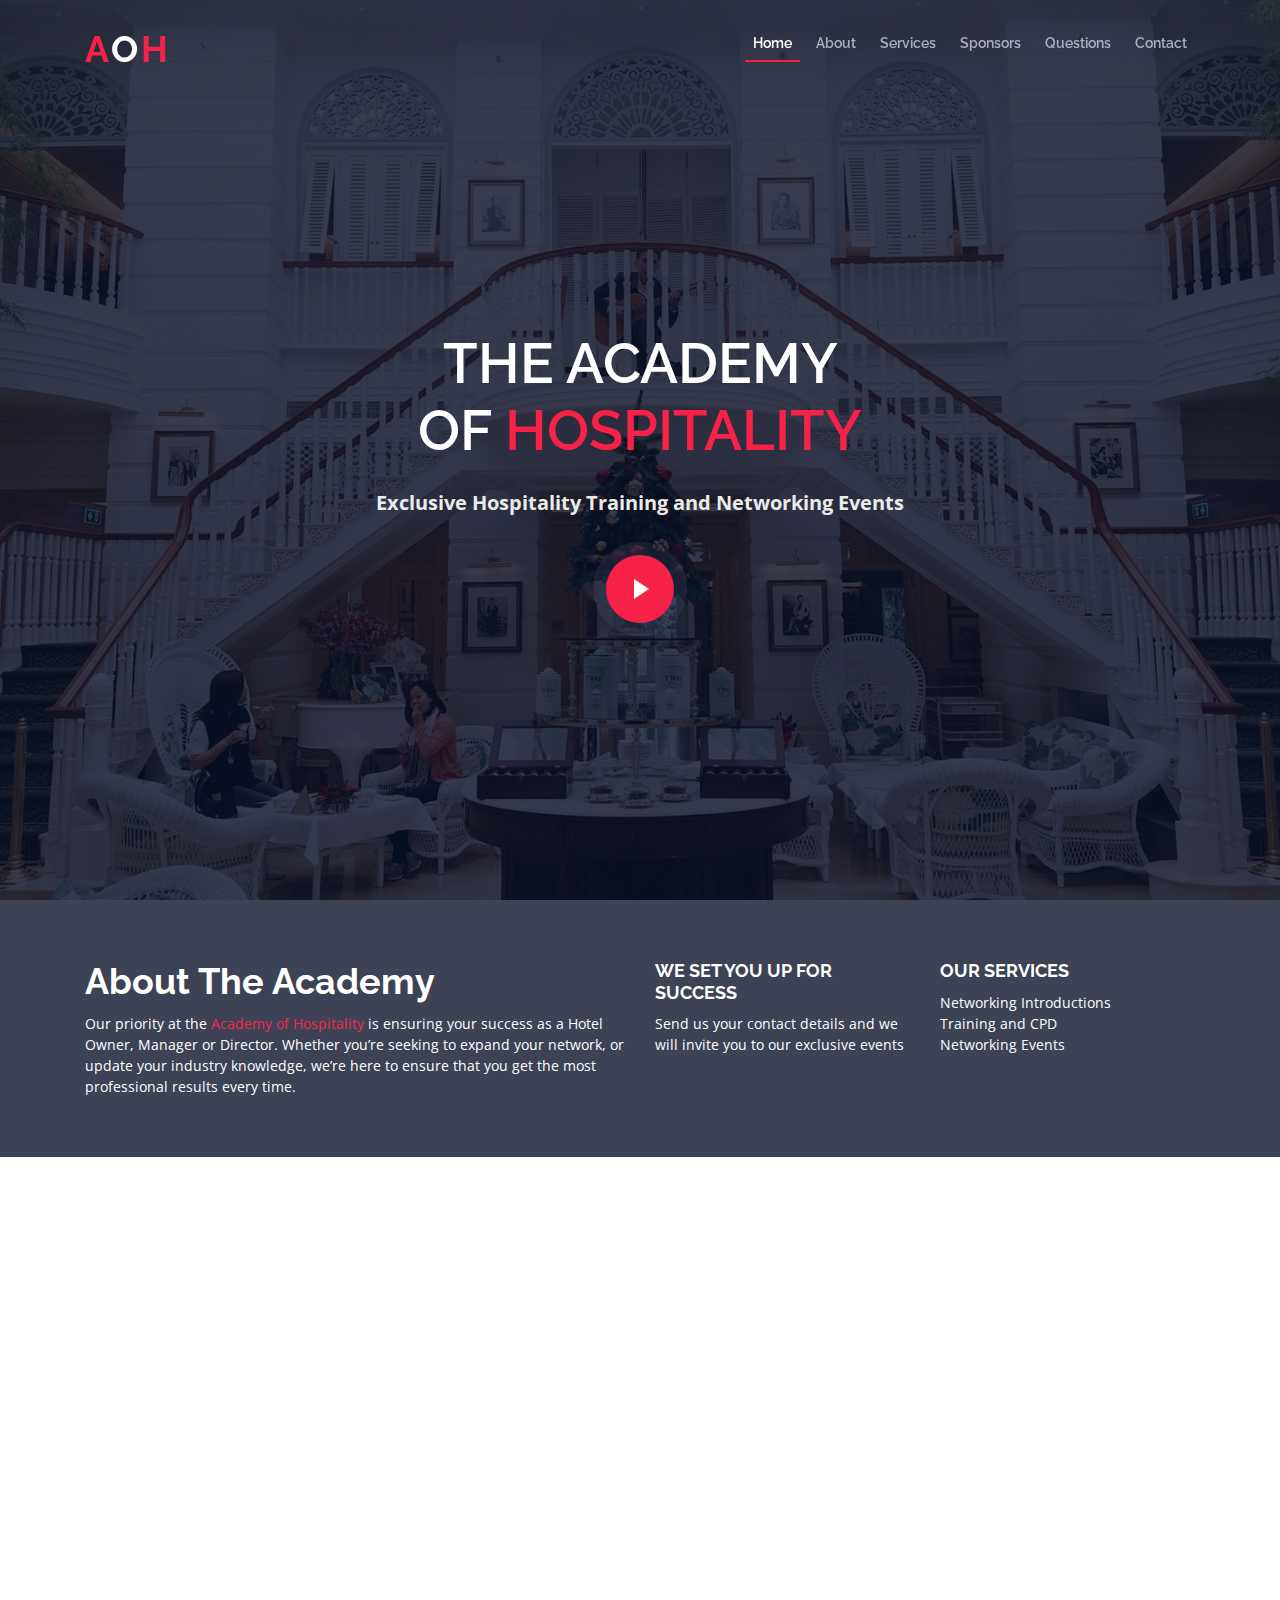
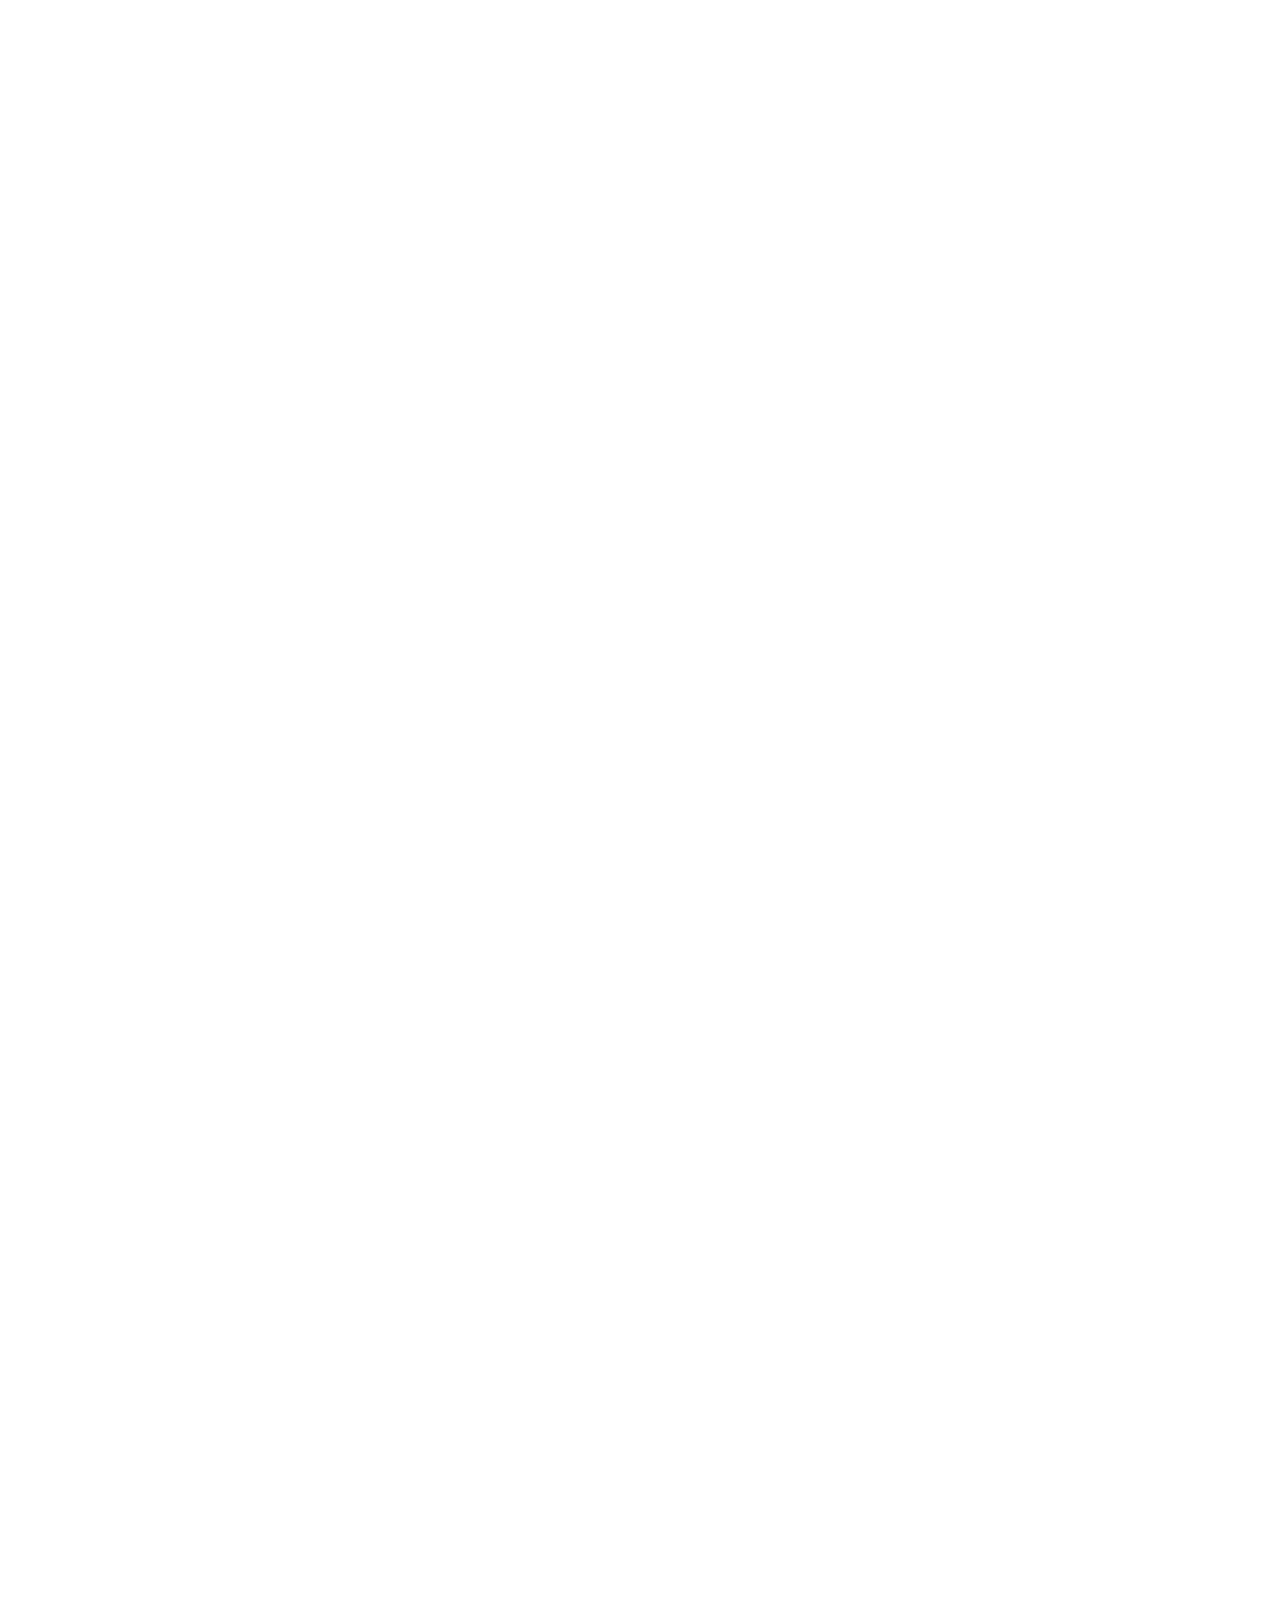
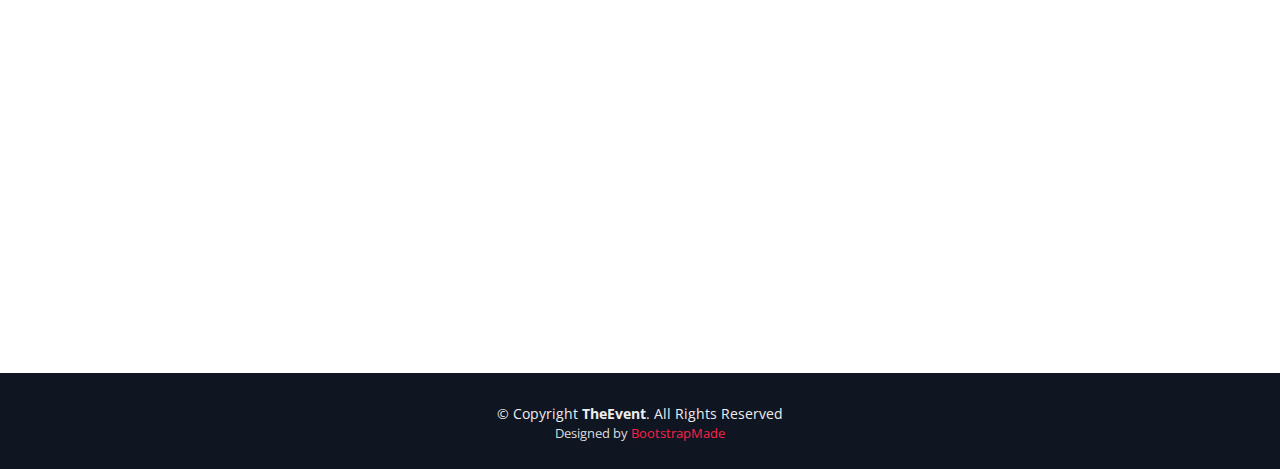
==== index.html @ 95b4cecd "First version" ====
<!DOCTYPE html>
<html lang="en">

<head>
  <meta charset="utf-8">
  <title>TheEvent - Bootstrap Event Template</title>
  <meta content="width=device-width, initial-scale=1.0" name="viewport">
  <meta content="" name="keywords">
  <meta content="" name="description">

  <!-- Favicons -->
  <link href="img/favicon.png" rel="icon">
  <link href="img/apple-touch-icon.png" rel="apple-touch-icon">

  <!-- Google Fonts -->
  <link href="https://fonts.googleapis.com/css?family=Open+Sans:300,300i,400,400i,700,700i|Raleway:300,400,500,700,800" rel="stylesheet">

  <!-- Bootstrap CSS File -->
  <link href="lib/bootstrap/css/bootstrap.min.css" rel="stylesheet">

  <!-- Libraries CSS Files -->
  <link href="lib/font-awesome/css/font-awesome.min.css" rel="stylesheet">
  <link href="lib/animate/animate.min.css" rel="stylesheet">
  <link href="lib/venobox/venobox.css" rel="stylesheet">
  <link href="lib/owlcarousel/assets/owl.carousel.min.css" rel="stylesheet">

  <!-- Main Stylesheet File -->
  <link href="css/style.css" rel="stylesheet">

  <!-- =======================================================
    Theme Name: TheEvent
    Theme URL: https://bootstrapmade.com/theevent-conference-event-bootstrap-template/
    Author: BootstrapMade.com
    License: https://bootstrapmade.com/license/
  ======================================================= -->
</head>

<body>

  <!--==========================
    Header
  ============================-->
  <header id="header">
    <div class="container">

      <div id="logo" class="pull-left">
        <!-- Uncomment below if you prefer to use a text logo -->
        <h1><a href="#main"><span>A</span>o</a><span>H</span></h1>
        <!-- <a href="#intro" class="scrollto"><img src="img/logo.png" alt="" title=""></a> -->
      </div>

      <nav id="nav-menu-container">
        <ul class="nav-menu">
          <li class="menu-active"><a href="#intro">Home</a></li>
          <li><a href="#about">About</a></li>
          <li><a href="#speakers">Services</a></li>
          <li><a href="#gallery">Sponsors</a></li>
          <li><a href="#faq">Questions</a></li>
          <li><a href="#contact">Contact</a></li>
        </ul>
      </nav><!-- #nav-menu-container -->
    </div>
  </header><!-- #header -->

  <!--==========================
    Intro Section
  ============================-->
  <section id="intro">
    <div class="intro-container wow fadeIn">
      <h1 class="mb-4 pb-0">The Academy<br>of <span>Hospitality</span></h1>
      <p class="mb-4 pb-0">Exclusive Hospitality Training and Networking Events</p>
      <a href="https://www.youtube.com/watch?v=jDDaplaOz7Q" class="venobox play-btn mb-4" data-vbtype="video"
        data-autoplay="true"></a>
    </div>
  </section>

  <main id="main">

    <!--==========================
      About Section
    ============================-->
    <section id="about">
      <div class="container">
        <div class="row">
          <div class="col-lg-6">
            <h2>About The Academy</h2>
            <p>Our priority at the <span style="color:#F5274D;">Academy of Hospitality</span> is ensuring your success as a Hotel Owner, Manager or Director. Whether you’re seeking to expand your network, or update your industry knowledge, we’re here to ensure that you get the most professional results every time. </p>
          </div>
          <div class="col-lg-3">
            <h3>We set you up for success</h3>
            <p>Send us your contact details and we will invite you to our exclusive events</p>
          </div>
          <div class="col-lg-3">
            <h3>Our Services</h3>
            <p>Networking Introductions<br>Training and CPD<br>Networking Events</p>
          </div>
        </div>
      </div>
    </section>

    <!--==========================
      Speakers Section
    ============================-->
    <section id="speakers" class="wow fadeInUp">
      <div class="container">
        <div class="section-header">
          <h2>Our Services</h2>
          <p>Here are some of our services</p>
        </div>

        <div class="row">
          <div class="col-lg-4 col-md-6">
            <div class="speaker">
              <img src="img/md-duran-628447-unsplash.jpg" alt="Speaker 1" class="img-fluid">
              <div class="details">
                <h3><a href="introductions.html">Networking Introductions</a></h3>
                <p>For growing your professional network</p>
                <div class="social">
                  <a href=""><i class="fa fa-twitter"></i></a>
                  <a href=""><i class="fa fa-facebook"></i></a>
                  <a href=""><i class="fa fa-google-plus"></i></a>
                  <a href=""><i class="fa fa-linkedin"></i></a>
                </div>
              </div>
            </div>
          </div>
          <div class="col-lg-4 col-md-6">
            <div class="speaker">
              <img src="img/rawpixel-1064367-unsplash.jpg" alt="Speaker 2" class="img-fluid">
              <div class="details">
                <h3><a href="training.html">Training and CPD</a></h3>
                <p>Get all the certifications you need</p>
                <div class="social">
                  <a href=""><i class="fa fa-twitter"></i></a>
                  <a href=""><i class="fa fa-facebook"></i></a>
                  <a href=""><i class="fa fa-google-plus"></i></a>
                  <a href=""><i class="fa fa-linkedin"></i></a>
                </div>
              </div>
            </div>
          </div>
          <div class="col-lg-4 col-md-6">
            <div class="speaker">
              <img src="img/kevin-curtis-3308-unsplash.jpg" alt="Speaker 3" class="img-fluid">
              <div class="details">
                <h3><a href="events.html">Networking Events</a></h3>
                <p>Consolidate your connections</p>
                <div class="social">
                  <a href=""><i class="fa fa-twitter"></i></a>
                  <a href=""><i class="fa fa-facebook"></i></a>
                  <a href=""><i class="fa fa-google-plus"></i></a>
                  <a href=""><i class="fa fa-linkedin"></i></a>
                </div>
              </div>
            </div>
          </div>
         
        </div>
      </div>

    </section>



    <!--==========================
      Gallery Section
    ============================-->
    <section id="gallery" class="wow fadeInUp">

      <div class="container">
        <div class="section-header">
          <h2>Sponsors</h2>
          <p>Check our sponsors</p>
        </div>
      </div>

      <div class="owl-carousel gallery-carousel">
        <a href="img/gallery/1.jpg" class="venobox" data-gall="gallery-carousel"><img src="img/gallery/1.jpg" alt=""></a>
        <a href="img/gallery/2.jpg" class="venobox" data-gall="gallery-carousel"><img src="img/gallery/2.jpg" alt=""></a>
        <a href="img/gallery/3.jpg" class="venobox" data-gall="gallery-carousel"><img src="img/gallery/3.jpg" alt=""></a>
        <a href="img/gallery/4.jpg" class="venobox" data-gall="gallery-carousel"><img src="img/gallery/4.jpg" alt=""></a>
        <a href="img/gallery/5.jpg" class="venobox" data-gall="gallery-carousel"><img src="img/gallery/5.jpg" alt=""></a>
        <a href="img/gallery/6.jpg" class="venobox" data-gall="gallery-carousel"><img src="img/gallery/6.jpg" alt=""></a>
        <a href="img/gallery/7.jpg" class="venobox" data-gall="gallery-carousel"><img src="img/gallery/7.jpg" alt=""></a>
        <a href="img/gallery/8.jpg" class="venobox" data-gall="gallery-carousel"><img src="img/gallery/8.jpg" alt=""></a>
      </div>

    </section>

   

    <!--==========================
      F.A.Q Section
    ============================-->
    <section id="faq" class="wow fadeInUp">

      <div class="container">

        <div class="section-header">
          <h2>F.A.Q </h2>
        </div>

        <div class="row justify-content-center">
          <div class="col-lg-9">
              <ul id="faq-list">

                <li>
                  <a data-toggle="collapse" class="collapsed" href="#faq1">Non consectetur a erat nam at lectus urna duis? <i class="fa fa-minus-circle"></i></a>
                  <div id="faq1" class="collapse" data-parent="#faq-list">
                    <p>
                      Feugiat pretium nibh ipsum consequat. Tempus iaculis urna id volutpat lacus laoreet non curabitur gravida. Venenatis lectus magna fringilla urna porttitor rhoncus dolor purus non.
                    </p>
                  </div>
                </li>
      
                <li>
                  <a data-toggle="collapse" href="#faq2" class="collapsed">Feugiat scelerisque varius morbi enim nunc faucibus a pellentesque? <i class="fa fa-minus-circle"></i></a>
                  <div id="faq2" class="collapse" data-parent="#faq-list">
                    <p>
                      Dolor sit amet consectetur adipiscing elit pellentesque habitant morbi. Id interdum velit laoreet id donec ultrices. Fringilla phasellus faucibus scelerisque eleifend donec pretium. Est pellentesque elit ullamcorper dignissim. Mauris ultrices eros in cursus turpis massa tincidunt dui.
                    </p>
                  </div>
                </li>
      
                <li>
                  <a data-toggle="collapse" href="#faq3" class="collapsed">Dolor sit amet consectetur adipiscing elit pellentesque habitant morbi? <i class="fa fa-minus-circle"></i></a>
                  <div id="faq3" class="collapse" data-parent="#faq-list">
                    <p>
                      Eleifend mi in nulla posuere sollicitudin aliquam ultrices sagittis orci. Faucibus pulvinar elementum integer enim. Sem nulla pharetra diam sit amet nisl suscipit. Rutrum tellus pellentesque eu tincidunt. Lectus urna duis convallis convallis tellus. Urna molestie at elementum eu facilisis sed odio morbi quis
                    </p>
                  </div>
                </li>
      
                <li>
                  <a data-toggle="collapse" href="#faq4" class="collapsed">Ac odio tempor orci dapibus. Aliquam eleifend mi in nulla? <i class="fa fa-minus-circle"></i></a>
                  <div id="faq4" class="collapse" data-parent="#faq-list">
                    <p>
                      Dolor sit amet consectetur adipiscing elit pellentesque habitant morbi. Id interdum velit laoreet id donec ultrices. Fringilla phasellus faucibus scelerisque eleifend donec pretium. Est pellentesque elit ullamcorper dignissim. Mauris ultrices eros in cursus turpis massa tincidunt dui.
                    </p>
                  </div>
                </li>
      
                <li>
                  <a data-toggle="collapse" href="#faq5" class="collapsed">Tempus quam pellentesque nec nam aliquam sem et tortor consequat? <i class="fa fa-minus-circle"></i></a>
                  <div id="faq5" class="collapse" data-parent="#faq-list">
                    <p>
                      Molestie a iaculis at erat pellentesque adipiscing commodo. Dignissim suspendisse in est ante in. Nunc vel risus commodo viverra maecenas accumsan. Sit amet nisl suscipit adipiscing bibendum est. Purus gravida quis blandit turpis cursus in
                    </p>
                  </div>
                </li>
      
                <li>
                  <a data-toggle="collapse" href="#faq6" class="collapsed">Tortor vitae purus faucibus ornare. Varius vel pharetra vel turpis nunc eget lorem dolor? <i class="fa fa-minus-circle"></i></a>
                  <div id="faq6" class="collapse" data-parent="#faq-list">
                    <p>
                      Laoreet sit amet cursus sit amet dictum sit amet justo. Mauris vitae ultricies leo integer malesuada nunc vel. Tincidunt eget nullam non nisi est sit amet. Turpis nunc eget lorem dolor sed. Ut venenatis tellus in metus vulputate eu scelerisque. Pellentesque diam volutpat commodo sed egestas egestas fringilla phasellus faucibus. Nibh tellus molestie nunc non blandit massa enim nec.
                    </p>
                  </div>
                </li>
      
              </ul>
          </div>
        </div>

      </div>

    </section>

  

    <!--==========================
      Contact Section
    ============================-->
    <section id="contact" class="section-bg wow fadeInUp">

      <div class="container">

        <div class="section-header">
          <h2>Contact Us</h2>
        </div>

        <div class="row contact-info">

          <div class="col-md-4">
            <div class="contact-address">
              <i class="ion-ios-location-outline"></i>
              <h3>Business Hours</h3>
              <address>Mon - Fri : 9:00 am - 6:00 pm </address>
              <address>Sat - Sun : CLOSED </address>
            </div>
          </div>

          <div class="col-md-4">
            <div class="contact-phone">
              <i class="ion-ios-telephone-outline"></i>
              <h3>Twitter</h3>
              <p><a href="https://twitter.com/acadofhosp">@AcadofHosp</a></p>
            </div>
          </div>

          <div class="col-md-4">
            <div class="contact-email">
              <i class="ion-ios-email-outline"></i>
              <h3>Email</h3>
              <p><a href="mailto: info@academyofhospitality.co.uk"> info@academyofhospitality.co.uk</a></p>
            </div>
          </div>

        </div>

        <div class="form">
          <div id="sendmessage">Your message has been sent. Thank you!</div>
          <div id="errormessage"></div>
          <form action="" method="post" role="form" class="contactForm">
            <div class="form-row">
              <div class="form-group col-md-6">
                <input type="text" name="name" class="form-control" id="name" placeholder="Your Name" data-rule="minlen:4" data-msg="Please enter at least 4 chars" />
                <div class="validation"></div>
              </div>
              <div class="form-group col-md-6">
                <input type="email" class="form-control" name="email" id="email" placeholder="Your Email" data-rule="email" data-msg="Please enter a valid email" />
                <div class="validation"></div>
              </div>
            </div>
            <div class="form-group">
              <input type="text" class="form-control" name="subject" id="subject" placeholder="Subject" data-rule="minlen:4" data-msg="Please enter at least 8 chars of subject" />
              <div class="validation"></div>
            </div>
            <div class="form-group">
              <textarea class="form-control" name="message" rows="5" data-rule="required" data-msg="Please write something for us" placeholder="Message"></textarea>
              <div class="validation"></div>
            </div>
            <div class="text-center"><button type="submit">Send Message</button></div>
          </form>
        </div>

      </div>
    </section><!-- #contact -->

  </main>


  <!--==========================
    Footer
  ============================-->
  <footer id="footer">
    
    <div class="container">
      <div class="copyright">
        &copy; Copyright <strong>TheEvent</strong>. All Rights Reserved
      </div>
      <div class="credits">
        <!--
          All the links in the footer should remain intact.
          You can delete the links only if you purchased the pro version.
          Licensing information: https://bootstrapmade.com/license/
          Purchase the pro version with working PHP/AJAX contact form: https://bootstrapmade.com/buy/?theme=TheEvent
        -->
        Designed by <a href="https://bootstrapmade.com/">BootstrapMade</a>
      </div>
    </div>
  </footer><!-- #footer -->

  <a href="#" class="back-to-top"><i class="fa fa-angle-up"></i></a>

  <!-- JavaScript Libraries -->
  <script src="lib/jquery/jquery.min.js"></script>
  <script src="lib/jquery/jquery-migrate.min.js"></script>
  <script src="lib/bootstrap/js/bootstrap.bundle.min.js"></script>
  <script src="lib/easing/easing.min.js"></script>
  <script src="lib/superfish/hoverIntent.js"></script>
  <script src="lib/superfish/superfish.min.js"></script>
  <script src="lib/wow/wow.min.js"></script>
  <script src="lib/venobox/venobox.min.js"></script>
  <script src="lib/owlcarousel/owl.carousel.min.js"></script>

  <!-- Contact Form JavaScript File -->
  <script src="contactform/contactform.js"></script>

  <!-- Template Main Javascript File -->
  <script src="js/main.js"></script>
</body>

</html>
---- lib/venobox/venobox.css ----
/* ------ venobox.css --------*/
.vbox-overlay *, .vbox-overlay *:before, .vbox-overlay *:after{
    -webkit-backface-visibility: hidden;
    -webkit-box-sizing:border-box;
    -moz-box-sizing:border-box;
    box-sizing:border-box;
}
.vbox-overlay * { 
    -webkit-backface-visibility: visible;
    backface-visibility: visible;
}
.vbox-overlay{
    display: -webkit-flex;
    display: flex;
    -webkit-flex-direction: column;
    flex-direction: column;
    -webkit-justify-content: center;
    justify-content: center;
    -webkit-align-items: center;
    align-items: center;
    position: fixed;
    left: 0;
    top: 0;
    bottom: 0;
    right: 0;
    z-index: 1040;
    -webkit-transform:translateZ(1000px);
    transform: translateZ(1000px);
    transform-style: preserve-3d;
}

/* ----- navigation ----- */
.vbox-title{
    width: 100%;
    height: 40px;
    float: left;
    text-align: center;
    line-height: 28px;
    font-size: 12px;
    padding: 6px 40px;
    overflow: hidden;
    position: fixed;
    display: none;
    left: 0;
    z-index: 1050;
}
.vbox-close{
    cursor: pointer;
    position: fixed;
    top: 15px;
    right: 15px;
    width: 48px;
    height: 48px;
    display: block;
    background-position:10px center;
    overflow: hidden;
    font-size: 48px;
    line-height: 1;
    text-align: center;
    z-index: 1050;
}
.vbox-num{
    cursor: pointer;
    position: fixed;
    left: 0;
    height: 40px;
    display: block;
    overflow: hidden;
    line-height: 28px;
    font-size: 12px;
    padding: 6px 10px;
    display: none;
    z-index: 1050;
}
/* ----- navigation ARROWS ----- */
.vbox-next, .vbox-prev{
    position: fixed;
    top: 50%;
    margin-top: -15px;
    overflow: hidden;
    cursor: pointer;
    display: block;
    width: 45px;
    height: 45px;
    z-index: 1050;
}
.vbox-next span, .vbox-prev span{
    position: relative;
    width: 20px;
    height: 20px;
    border: 2px solid transparent;
    border-top-color: #B6B6B6;
    border-right-color: #B6B6B6;
    text-indent: -100px;
    position: absolute;
    top: 8px;
    display: block;
}
.vbox-prev{
    left: 15px;
}
.vbox-next{
    right: 30px;
}
.vbox-prev span{
    left: 10px;
    -ms-transform: rotate(-135deg);
    -webkit-transform: rotate(-135deg);
    transform: rotate(-135deg);
}
.vbox-next span{
    -ms-transform: rotate(45deg);
    -webkit-transform: rotate(45deg);
    transform: rotate(45deg);
    right: 10px;
}
/* ------- inline window ------ */
.vbox-inline{
    width: 420px;
    height: 315px;
    height: 70vh;
    padding: 10px;
    background: #fff;
    margin: 0 auto;
    overflow: auto;
    text-align: left;
}
/* ------- Video & iFrames window ------ */
.venoframe{
    max-width: 100%;
    width: 100%;
    border: none;
    width: 100%;
    height: 260px;
    height: 70vh;
}
.venoframe.vbvid{
    height: 260px;
}
@media (min-width: 768px) {
    .venoframe, .vbox-inline{
        width: 90%;
        height: 360px;
        height: 70vh;
    }
    .venoframe.vbvid{
        width: 640px;
        height: 360px;
    }
}
@media (min-width: 992px) {
    .venoframe, .vbox-inline{
        max-width: 1200px;
        width: 80%;
        height: 540px;
        height: 70vh;
    }
    .venoframe.vbvid{
        width: 960px;
        height: 540px;
    }
}
/* 
Please do NOT edit this part! 
or at least read this note: http://i.imgur.com/7C0ws9e.gif
*/
.vbox-open{
    overflow: hidden;
}
.vbox-container{
    position: absolute;
    left: 0;
    right: 0;
    top: 0;
    bottom: 0;
    overflow-x: hidden;
    overflow-y: auto;
    overflow-scrolling: touch;
    -webkit-overflow-scrolling: touch;
    z-index: 20;
    max-height: 100%;

}

.vbox-content{
    text-align: center;
    float: left;
    width: 100%;
    position: relative;
    overflow: hidden;
    padding: 20px 10px;
}
.vbox-container img{
    max-width: 100%;
    height: auto;
}
.figlio{
    max-width: 100%;
    text-align: initial;
    border: 8px solid rgba(255, 255, 255, 0.4);
}
img.figlio{
    -webkit-user-select: none;
-khtml-user-select: none;
-moz-user-select: none;
-o-user-select: none;
user-select: none;
}
.vbox-content.swipe-left{
    margin-left: -200px !important;
}
.vbox-content.swipe-right{
    margin-left: 200px !important;
}
.animated{
    webkit-transition: margin 300ms ease-out;
    transition: margin 300ms ease-out;
}
.animate-in{
    opacity: 1;
}
.animate-out{
    opacity: 0;
}
/* ---------- preloader ----------
 * SPINKIT 
 * http://tobiasahlin.com/spinkit/
-------------------------------- */
.sk-double-bounce,.sk-rotating-plane{width:40px;height:40px;margin:40px auto}.sk-rotating-plane{background-color:#333;-webkit-animation:sk-rotatePlane 1.2s infinite ease-in-out;animation:sk-rotatePlane 1.2s infinite ease-in-out}@-webkit-keyframes sk-rotatePlane{0%{-webkit-transform:perspective(120px) rotateX(0) rotateY(0);transform:perspective(120px) rotateX(0) rotateY(0)}50%{-webkit-transform:perspective(120px) rotateX(-180.1deg) rotateY(0);transform:perspective(120px) rotateX(-180.1deg) rotateY(0)}100%{-webkit-transform:perspective(120px) rotateX(-180deg) rotateY(-179.9deg);transform:perspective(120px) rotateX(-180deg) rotateY(-179.9deg)}}@keyframes sk-rotatePlane{0%{-webkit-transform:perspective(120px) rotateX(0) rotateY(0);transform:perspective(120px) rotateX(0) rotateY(0)}50%{-webkit-transform:perspective(120px) rotateX(-180.1deg) rotateY(0);transform:perspective(120px) rotateX(-180.1deg) rotateY(0)}100%{-webkit-transform:perspective(120px) rotateX(-180deg) rotateY(-179.9deg);transform:perspective(120px) rotateX(-180deg) rotateY(-179.9deg)}}.sk-double-bounce{position:relative}.sk-double-bounce .sk-child{width:100%;height:100%;border-radius:50%;background-color:#333;opacity:.6;position:absolute;top:0;left:0;-webkit-animation:sk-doubleBounce 2s infinite ease-in-out;animation:sk-doubleBounce 2s infinite ease-in-out}.sk-chasing-dots .sk-child,.sk-spinner-pulse,.sk-three-bounce .sk-child{background-color:#333;border-radius:100%}.sk-double-bounce .sk-double-bounce2{-webkit-animation-delay:-1s;animation-delay:-1s}@-webkit-keyframes sk-doubleBounce{0%,100%{-webkit-transform:scale(0);transform:scale(0)}50%{-webkit-transform:scale(1);transform:scale(1)}}@keyframes sk-doubleBounce{0%,100%{-webkit-transform:scale(0);transform:scale(0)}50%{-webkit-transform:scale(1);transform:scale(1)}}.sk-wave{margin:40px auto;width:50px;height:40px;text-align:center;font-size:10px}.sk-wave .sk-rect{background-color:#333;height:100%;width:6px;display:inline-block;-webkit-animation:sk-waveStretchDelay 1.2s infinite ease-in-out;animation:sk-waveStretchDelay 1.2s infinite ease-in-out}.sk-wave .sk-rect1{-webkit-animation-delay:-1.2s;animation-delay:-1.2s}.sk-wave .sk-rect2{-webkit-animation-delay:-1.1s;animation-delay:-1.1s}.sk-wave .sk-rect3{-webkit-animation-delay:-1s;animation-delay:-1s}.sk-wave .sk-rect4{-webkit-animation-delay:-.9s;animation-delay:-.9s}.sk-wave .sk-rect5{-webkit-animation-delay:-.8s;animation-delay:-.8s}@-webkit-keyframes sk-waveStretchDelay{0%,100%,40%{-webkit-transform:scaleY(.4);transform:scaleY(.4)}20%{-webkit-transform:scaleY(1);transform:scaleY(1)}}@keyframes sk-waveStretchDelay{0%,100%,40%{-webkit-transform:scaleY(.4);transform:scaleY(.4)}20%{-webkit-transform:scaleY(1);transform:scaleY(1)}}.sk-wandering-cubes{margin:40px auto;width:40px;height:40px;position:relative}.sk-wandering-cubes .sk-cube{background-color:#333;width:10px;height:10px;position:absolute;top:0;left:0;-webkit-animation:sk-wanderingCube 1.8s ease-in-out -1.8s infinite both;animation:sk-wanderingCube 1.8s ease-in-out -1.8s infinite both}.sk-chasing-dots,.sk-spinner-pulse{width:40px;height:40px;margin:40px auto}.sk-wandering-cubes .sk-cube2{-webkit-animation-delay:-.9s;animation-delay:-.9s}@-webkit-keyframes sk-wanderingCube{0%{-webkit-transform:rotate(0);transform:rotate(0)}25%{-webkit-transform:translateX(30px) rotate(-90deg) scale(.5);transform:translateX(30px) rotate(-90deg) scale(.5)}50%{-webkit-transform:translateX(30px) translateY(30px) rotate(-179deg);transform:translateX(30px) translateY(30px) rotate(-179deg)}50.1%{-webkit-transform:translateX(30px) translateY(30px) rotate(-180deg);transform:translateX(30px) translateY(30px) rotate(-180deg)}75%{-webkit-transform:translateX(0) translateY(30px) rotate(-270deg) scale(.5);transform:translateX(0) translateY(30px) rotate(-270deg) scale(.5)}100%{-webkit-transform:rotate(-360deg);transform:rotate(-360deg)}}@keyframes sk-wanderingCube{0%{-webkit-transform:rotate(0);transform:rotate(0)}25%{-webkit-transform:translateX(30px) rotate(-90deg) scale(.5);transform:translateX(30px) rotate(-90deg) scale(.5)}50%{-webkit-transform:translateX(30px) translateY(30px) rotate(-179deg);transform:translateX(30px) translateY(30px) rotate(-179deg)}50.1%{-webkit-transform:translateX(30px) translateY(30px) rotate(-180deg);transform:translateX(30px) translateY(30px) rotate(-180deg)}75%{-webkit-transform:translateX(0) translateY(30px) rotate(-270deg) scale(.5);transform:translateX(0) translateY(30px) rotate(-270deg) scale(.5)}100%{-webkit-transform:rotate(-360deg);transform:rotate(-360deg)}}.sk-spinner-pulse{-webkit-animation:sk-pulseScaleOut 1s infinite ease-in-out;animation:sk-pulseScaleOut 1s infinite ease-in-out}@-webkit-keyframes sk-pulseScaleOut{0%{-webkit-transform:scale(0);transform:scale(0)}100%{-webkit-transform:scale(1);transform:scale(1);opacity:0}}@keyframes sk-pulseScaleOut{0%{-webkit-transform:scale(0);transform:scale(0)}100%{-webkit-transform:scale(1);transform:scale(1);opacity:0}}.sk-chasing-dots{position:relative;text-align:center;-webkit-animation:sk-chasingDotsRotate 2s infinite linear;animation:sk-chasingDotsRotate 2s infinite linear}.sk-chasing-dots .sk-child{width:60%;height:60%;display:inline-block;position:absolute;top:0;-webkit-animation:sk-chasingDotsBounce 2s infinite ease-in-out;animation:sk-chasingDotsBounce 2s infinite ease-in-out}.sk-chasing-dots .sk-dot2{top:auto;bottom:0;-webkit-animation-delay:-1s;animation-delay:-1s}@-webkit-keyframes sk-chasingDotsRotate{100%{-webkit-transform:rotate(360deg);transform:rotate(360deg)}}@keyframes sk-chasingDotsRotate{100%{-webkit-transform:rotate(360deg);transform:rotate(360deg)}}@-webkit-keyframes sk-chasingDotsBounce{0%,100%{-webkit-transform:scale(0);transform:scale(0)}50%{-webkit-transform:scale(1);transform:scale(1)}}@keyframes sk-chasingDotsBounce{0%,100%{-webkit-transform:scale(0);transform:scale(0)}50%{-webkit-transform:scale(1);transform:scale(1)}}.sk-three-bounce{margin:40px auto;width:80px;text-align:center}.sk-three-bounce .sk-child{width:20px;height:20px;display:inline-block;-webkit-animation:sk-three-bounce 1.4s ease-in-out 0s infinite both;animation:sk-three-bounce 1.4s ease-in-out 0s infinite both}.sk-circle .sk-child:before,.sk-fading-circle .sk-circle:before{display:block;border-radius:100%;content:'';background-color:#333}.sk-three-bounce .sk-bounce1{-webkit-animation-delay:-.32s;animation-delay:-.32s}.sk-three-bounce .sk-bounce2{-webkit-animation-delay:-.16s;animation-delay:-.16s}@-webkit-keyframes sk-three-bounce{0%,100%,80%{-webkit-transform:scale(0);transform:scale(0)}40%{-webkit-transform:scale(1);transform:scale(1)}}@keyframes sk-three-bounce{0%,100%,80%{-webkit-transform:scale(0);transform:scale(0)}40%{-webkit-transform:scale(1);transform:scale(1)}}.sk-circle{margin:40px auto;width:40px;height:40px;position:relative}.sk-circle .sk-child{width:100%;height:100%;position:absolute;left:0;top:0}.sk-circle .sk-child:before{margin:0 auto;width:15%;height:15%;-webkit-animation:sk-circleBounceDelay 1.2s infinite ease-in-out both;animation:sk-circleBounceDelay 1.2s infinite ease-in-out both}.sk-circle .sk-circle2{-webkit-transform:rotate(30deg);-ms-transform:rotate(30deg);transform:rotate(30deg)}.sk-circle .sk-circle3{-webkit-transform:rotate(60deg);-ms-transform:rotate(60deg);transform:rotate(60deg)}.sk-circle .sk-circle4{-webkit-transform:rotate(90deg);-ms-transform:rotate(90deg);transform:rotate(90deg)}.sk-circle .sk-circle5{-webkit-transform:rotate(120deg);-ms-transform:rotate(120deg);transform:rotate(120deg)}.sk-circle .sk-circle6{-webkit-transform:rotate(150deg);-ms-transform:rotate(150deg);transform:rotate(150deg)}.sk-circle .sk-circle7{-webkit-transform:rotate(180deg);-ms-transform:rotate(180deg);transform:rotate(180deg)}.sk-circle .sk-circle8{-webkit-transform:rotate(210deg);-ms-transform:rotate(210deg);transform:rotate(210deg)}.sk-circle .sk-circle9{-webkit-transform:rotate(240deg);-ms-transform:rotate(240deg);transform:rotate(240deg)}.sk-circle .sk-circle10{-webkit-transform:rotate(270deg);-ms-transform:rotate(270deg);transform:rotate(270deg)}.sk-circle .sk-circle11{-webkit-transform:rotate(300deg);-ms-transform:rotate(300deg);transform:rotate(300deg)}.sk-circle .sk-circle12{-webkit-transform:rotate(330deg);-ms-transform:rotate(330deg);transform:rotate(330deg)}.sk-circle .sk-circle2:before{-webkit-animation-delay:-1.1s;animation-delay:-1.1s}.sk-circle .sk-circle3:before{-webkit-animation-delay:-1s;animation-delay:-1s}.sk-circle .sk-circle4:before{-webkit-animation-delay:-.9s;animation-delay:-.9s}.sk-circle .sk-circle5:before{-webkit-animation-delay:-.8s;animation-delay:-.8s}.sk-circle .sk-circle6:before{-webkit-animation-delay:-.7s;animation-delay:-.7s}.sk-circle .sk-circle7:before{-webkit-animation-delay:-.6s;animation-delay:-.6s}.sk-circle .sk-circle8:before{-webkit-animation-delay:-.5s;animation-delay:-.5s}.sk-circle .sk-circle9:before{-webkit-animation-delay:-.4s;animation-delay:-.4s}.sk-circle .sk-circle10:before{-webkit-animation-delay:-.3s;animation-delay:-.3s}.sk-circle .sk-circle11:before{-webkit-animation-delay:-.2s;animation-delay:-.2s}.sk-circle .sk-circle12:before{-webkit-animation-delay:-.1s;animation-delay:-.1s}@-webkit-keyframes sk-circleBounceDelay{0%,100%,80%{-webkit-transform:scale(0);transform:scale(0)}40%{-webkit-transform:scale(1);transform:scale(1)}}@keyframes sk-circleBounceDelay{0%,100%,80%{-webkit-transform:scale(0);transform:scale(0)}40%{-webkit-transform:scale(1);transform:scale(1)}}.sk-cube-grid{width:40px;height:40px;margin:40px auto}.sk-cube-grid .sk-cube{width:33.33%;height:33.33%;background-color:#333;float:left;-webkit-animation:sk-cubeGridScaleDelay 1.3s infinite ease-in-out;animation:sk-cubeGridScaleDelay 1.3s infinite ease-in-out}.sk-cube-grid .sk-cube1{-webkit-animation-delay:.2s;animation-delay:.2s}.sk-cube-grid .sk-cube2{-webkit-animation-delay:.3s;animation-delay:.3s}.sk-cube-grid .sk-cube3{-webkit-animation-delay:.4s;animation-delay:.4s}.sk-cube-grid .sk-cube4{-webkit-animation-delay:.1s;animation-delay:.1s}.sk-cube-grid .sk-cube5{-webkit-animation-delay:.2s;animation-delay:.2s}.sk-cube-grid .sk-cube6{-webkit-animation-delay:.3s;animation-delay:.3s}.sk-cube-grid .sk-cube7{-webkit-animation-delay:0ms;animation-delay:0ms}.sk-cube-grid .sk-cube8{-webkit-animation-delay:.1s;animation-delay:.1s}.sk-cube-grid .sk-cube9{-webkit-animation-delay:.2s;animation-delay:.2s}@-webkit-keyframes sk-cubeGridScaleDelay{0%,100%,70%{-webkit-transform:scale3D(1,1,1);transform:scale3D(1,1,1)}35%{-webkit-transform:scale3D(0,0,1);transform:scale3D(0,0,1)}}@keyframes sk-cubeGridScaleDelay{0%,100%,70%{-webkit-transform:scale3D(1,1,1);transform:scale3D(1,1,1)}35%{-webkit-transform:scale3D(0,0,1);transform:scale3D(0,0,1)}}.sk-fading-circle{margin:40px auto;width:40px;height:40px;position:relative}.sk-fading-circle .sk-circle{width:100%;height:100%;position:absolute;left:0;top:0}.sk-fading-circle .sk-circle:before{margin:0 auto;width:15%;height:15%;-webkit-animation:sk-circleFadeDelay 1.2s infinite ease-in-out both;animation:sk-circleFadeDelay 1.2s infinite ease-in-out both}.sk-fading-circle .sk-circle2{-webkit-transform:rotate(30deg);-ms-transform:rotate(30deg);transform:rotate(30deg)}.sk-fading-circle .sk-circle3{-webkit-transform:rotate(60deg);-ms-transform:rotate(60deg);transform:rotate(60deg)}.sk-fading-circle .sk-circle4{-webkit-transform:rotate(90deg);-ms-transform:rotate(90deg);transform:rotate(90deg)}.sk-fading-circle .sk-circle5{-webkit-transform:rotate(120deg);-ms-transform:rotate(120deg);transform:rotate(120deg)}.sk-fading-circle .sk-circle6{-webkit-transform:rotate(150deg);-ms-transform:rotate(150deg);transform:rotate(150deg)}.sk-fading-circle .sk-circle7{-webkit-transform:rotate(180deg);-ms-transform:rotate(180deg);transform:rotate(180deg)}.sk-fading-circle .sk-circle8{-webkit-transform:rotate(210deg);-ms-transform:rotate(210deg);transform:rotate(210deg)}.sk-fading-circle .sk-circle9{-webkit-transform:rotate(240deg);-ms-transform:rotate(240deg);transform:rotate(240deg)}.sk-fading-circle .sk-circle10{-webkit-transform:rotate(270deg);-ms-transform:rotate(270deg);transform:rotate(270deg)}.sk-fading-circle .sk-circle11{-webkit-transform:rotate(300deg);-ms-transform:rotate(300deg);transform:rotate(300deg)}.sk-fading-circle .sk-circle12{-webkit-transform:rotate(330deg);-ms-transform:rotate(330deg);transform:rotate(330deg)}.sk-fading-circle .sk-circle2:before{-webkit-animation-delay:-1.1s;animation-delay:-1.1s}.sk-fading-circle .sk-circle3:before{-webkit-animation-delay:-1s;animation-delay:-1s}.sk-fading-circle .sk-circle4:before{-webkit-animation-delay:-.9s;animation-delay:-.9s}.sk-fading-circle .sk-circle5:before{-webkit-animation-delay:-.8s;animation-delay:-.8s}.sk-fading-circle .sk-circle6:before{-webkit-animation-delay:-.7s;animation-delay:-.7s}.sk-fading-circle .sk-circle7:before{-webkit-animation-delay:-.6s;animation-delay:-.6s}.sk-fading-circle .sk-circle8:before{-webkit-animation-delay:-.5s;animation-delay:-.5s}.sk-fading-circle .sk-circle9:before{-webkit-animation-delay:-.4s;animation-delay:-.4s}.sk-fading-circle .sk-circle10:before{-webkit-animation-delay:-.3s;animation-delay:-.3s}.sk-fading-circle .sk-circle11:before{-webkit-animation-delay:-.2s;animation-delay:-.2s}.sk-fading-circle .sk-circle12:before{-webkit-animation-delay:-.1s;animation-delay:-.1s}@-webkit-keyframes sk-circleFadeDelay{0%,100%,39%{opacity:0}40%{opacity:1}}@keyframes sk-circleFadeDelay{0%,100%,39%{opacity:0}40%{opacity:1}}.sk-folding-cube{margin:40px auto;width:40px;height:40px;position:relative;-webkit-transform:rotateZ(45deg);transform:rotateZ(45deg)}.sk-folding-cube .sk-cube{float:left;width:50%;height:50%;position:relative;-webkit-transform:scale(1.1);-ms-transform:scale(1.1);transform:scale(1.1)}.sk-folding-cube .sk-cube:before{content:'';position:absolute;top:0;left:0;width:100%;height:100%;background-color:#333;-webkit-animation:sk-foldCubeAngle 2.4s infinite linear both;animation:sk-foldCubeAngle 2.4s infinite linear both;-webkit-transform-origin:100% 100%;-ms-transform-origin:100% 100%;transform-origin:100% 100%}.sk-folding-cube .sk-cube2{-webkit-transform:scale(1.1) rotateZ(90deg);transform:scale(1.1) rotateZ(90deg)}.sk-folding-cube .sk-cube3{-webkit-transform:scale(1.1) rotateZ(180deg);transform:scale(1.1) rotateZ(180deg)}.sk-folding-cube .sk-cube4{-webkit-transform:scale(1.1) rotateZ(270deg);transform:scale(1.1) rotateZ(270deg)}.sk-folding-cube .sk-cube2:before{-webkit-animation-delay:.3s;animation-delay:.3s}.sk-folding-cube .sk-cube3:before{-webkit-animation-delay:.6s;animation-delay:.6s}.sk-folding-cube .sk-cube4:before{-webkit-animation-delay:.9s;animation-delay:.9s}@-webkit-keyframes sk-foldCubeAngle{0%,10%{-webkit-transform:perspective(140px) rotateX(-180deg);transform:perspective(140px) rotateX(-180deg);opacity:0}25%,75%{-webkit-transform:perspective(140px) rotateX(0);transform:perspective(140px) rotateX(0);opacity:1}100%,90%{-webkit-transform:perspective(140px) rotateY(180deg);transform:perspective(140px) rotateY(180deg);opacity:0}}@keyframes sk-foldCubeAngle{0%,10%{-webkit-transform:perspective(140px) rotateX(-180deg);transform:perspective(140px) rotateX(-180deg);opacity:0}25%,75%{-webkit-transform:perspective(140px) rotateX(0);transform:perspective(140px) rotateX(0);opacity:1}100%,90%{-webkit-transform:perspective(140px) rotateY(180deg);transform:perspective(140px) rotateY(180deg);opacity:0}}
---- css/style.css ----
/*
  Theme Name: TheEvent
  Theme URL: https://bootstrapmade.com/theevent-conference-event-bootstrap-template/
  Author: BootstrapMade.com
  License: https://bootstrapmade.com/license/
*/

/*--------------------------------------------------------------
# General
--------------------------------------------------------------*/

body {
  background: #fff;
  color: #2f3138;
  font-family: "Open Sans", sans-serif;
}

a {
  color: #f82249;
  transition: 0.5s;
}

a:hover,
a:active,
a:focus {
  color: #f8234a;
  outline: none;
  text-decoration: none;
}

p {
  padding: 0;
  margin: 0 0 30px 0;
}

h1,
h2,
h3,
h4,
h5,
h6 {
  font-family: "Raleway", sans-serif;
  font-weight: 400;
  margin: 0 0 20px 0;
  padding: 0;
  color: #0e1b4d;
}

.main-page {
  margin-top: 70px;
}

.wow {
  visibility: hidden;
}

/* Prelaoder */

#preloader {
  position: fixed;
  left: 0;
  top: 0;
  z-index: 999;
  width: 100%;
  height: 100%;
  overflow: visible;
  background: #fff url("../img/preloader.svg") no-repeat center center;
}

/* Back to top button */

.back-to-top {
  position: fixed;
  display: none;
  background: #f82249;
  color: #fff;
  width: 40px;
  height: 40px;
  text-align: center;
  border-radius: 50px;
  right: 15px;
  bottom: 15px;
  transition: background 0.5s ease-in-out;
}

.back-to-top i {
  font-size: 24px;
  padding-top: 6px;
}

.back-to-top:focus {
  background: #e0072f;
  color: #fff;
  outline: none;
}

.back-to-top:hover {
  background: #e0072f;
  color: #fff;
}

/* Sections Header
--------------------------------*/

.section-header {
  margin-bottom: 60px;
  position: relative;
  padding-bottom: 20px;
}

.section-header::before {
  content: '';
  position: absolute;
  display: block;
  width: 60px;
  height: 5px;
  background: #f82249;
  bottom: 0;
  left: calc(50% - 25px);
}

.section-header h2 {
  font-size: 36px;
  text-transform: uppercase;
  text-align: center;
  font-weight: 700;
  margin-bottom: 10px;
}

.section-header p {
  text-align: center;
  padding: 0;
  margin: 0;
  font-size: 18px;
  font-weight: 500;
  color: #9195a2;
}

.section-with-bg {
  background-color: #f6f7fd;
}

/*--------------------------------------------------------------
# Header
--------------------------------------------------------------*/

#header {
  height: 90px;
  padding: 25px 0;
  position: fixed;
  left: 0;
  top: 0;
  right: 0;
  transition: all 0.5s;
  z-index: 997;
}

#header.header-scrolled,
#header.header-fixed {
  background: rgba(6, 12, 34, 0.98);
  height: 70px;
  padding: 15px 0;
  transition: all 0.5s;
}

#header #logo h1 {
  font-size: 36px;
  margin: 0;
  padding: 6px 0;
  line-height: 1;
  font-family: "Raleway", sans-serif;
  font-weight: 700;
  letter-spacing: 3px;
  text-transform: uppercase;
}

#header #logo h1 span {
  color: #f82249;
}

#header #logo h1 a,
#header #logo h1 a:hover {
  color: #fff;
}

#header #logo img {
  padding: 0;
  margin: 0;
  max-height: 40px;
}

/*--------------------------------------------------------------
# Navigation Menu
--------------------------------------------------------------*/

/* Nav Menu Essentials */

.nav-menu,
.nav-menu * {
  margin: 0;
  padding: 0;
  list-style: none;
}

.nav-menu ul {
  position: absolute;
  display: none;
  top: 100%;
  left: 0;
  z-index: 99;
}

.nav-menu li {
  position: relative;
  white-space: nowrap;
}

.nav-menu > li {
  float: left;
}

.nav-menu li:hover > ul,
.nav-menu li.sfHover > ul {
  display: block;
}

.nav-menu ul ul {
  top: 0;
  left: 100%;
}

.nav-menu ul li {
  min-width: 180px;
}

/* Nav Menu Arrows */

.sf-arrows .sf-with-ul {
  padding-right: 30px;
}

.sf-arrows .sf-with-ul:after {
  content: "\f107";
  position: absolute;
  right: 15px;
  font-family: FontAwesome;
  font-style: normal;
  font-weight: normal;
}

.sf-arrows ul .sf-with-ul:after {
  content: "\f105";
}

/* Nav Meu Container */

#nav-menu-container {
  float: right;
  margin: 0;
}

/* Nav Meu Styling */

.nav-menu a {
  padding: 8px;
  text-decoration: none;
  display: inline-block;
  color: rgba(202, 206, 221, 0.8);
  font-family: "Raleway", sans-serif;
  font-weight: 600;
  font-size: 14px;
  outline: none;
}

.nav-menu .menu-active a,
.nav-menu a:hover {
  color: #fff;
}

.nav-menu > li {
  margin-left: 8px;
}

.nav-menu > li > a:before {
  content: "";
  position: absolute;
  width: 0;
  height: 2px;
  bottom: 0;
  left: 0;
  background-color: #f82249;
  visibility: hidden;
  transition: all 0.3s ease-in-out 0s;
}

.nav-menu a:hover:before,
.nav-menu li:hover > a:before,
.nav-menu .menu-active > a:before {
  visibility: visible;
  width: 100%;
}

.nav-menu li.buy-tickets a {
  color: #fff;
  background: #f82249;
  padding: 7px 22px;
  border-radius: 50px;
  border: 2px solid #f82249;
  transition: all ease-in-out 0.3s;
  font-weight: 500;
  margin-left: 8px;
  margin-top: 2px;
  line-height: 1;
  font-size: 13px;
}

.nav-menu li.buy-tickets a:hover {
  background: none;
}

.nav-menu li.buy-tickets:hover a:before,
.nav-menu li.buy-tickets.menu-active a:before {
  visibility: hidden;
}

.nav-menu ul {
  margin: 4px 0 0 0;
  padding: 10px;
  box-shadow: 0px 0px 30px rgba(127, 137, 161, 0.25);
  background: #fff;
  border-radius: 3px;
}

.nav-menu ul li {
  transition: 0.3s;
}

.nav-menu ul li a {
  padding: 10px;
  color: #060c22;
  transition: 0.3s;
  display: block;
  font-size: 13px;
  text-transform: none;
  border-radius: 3px;
}

.nav-menu ul li:hover > a {
  background: #f82249;
  color: #fff;
}

.nav-menu ul ul {
  margin: 0;
}

/* Mobile Nav Toggle */

#mobile-nav-toggle {
  position: fixed;
  right: 0;
  top: 0;
  z-index: 999;
  margin: 15px 15px 0 0;
  border: 0;
  background: none;
  font-size: 24px;
  display: none;
  transition: all 0.4s;
  outline: none;
  cursor: pointer;
}

#mobile-nav-toggle i {
  color: #fff;
}

/* Mobile Nav Styling */

#mobile-nav {
  position: fixed;
  top: 0;
  padding-top: 18px;
  bottom: 0;
  z-index: 998;
  background: rgba(6, 12, 34, 0.9);
  left: -260px;
  width: 260px;
  overflow-y: auto;
  transition: 0.4s;
}

#mobile-nav ul {
  padding: 0;
  margin: 0;
  list-style: none;
}

#mobile-nav ul li {
  position: relative;
}

#mobile-nav ul li a {
  color: #fff;
  font-size: 17px;
  overflow: hidden;
  padding: 10px 22px 10px 15px;
  position: relative;
  text-decoration: none;
  width: 100%;
  display: block;
  outline: none;
}

#mobile-nav ul li a:hover {
  color: #f82249;
}

#mobile-nav ul li li {
  padding-left: 30px;
}

#mobile-nav ul .menu-has-children i {
  position: absolute;
  right: 0;
  z-index: 99;
  padding: 15px;
  cursor: pointer;
  color: #fff;
}

#mobile-nav ul .menu-has-children i.fa-chevron-up {
  color: #f82249;
}

#mobile-nav ul .menu-item-active {
  color: #f82249;
}

#mobile-body-overly {
  width: 100%;
  height: 100%;
  z-index: 997;
  top: 0;
  left: 0;
  position: fixed;
  background: rgba(6, 12, 34, 0.8);
  display: none;
}

/* Mobile Nav body classes */

body.mobile-nav-active {
  overflow: hidden;
}

body.mobile-nav-active #mobile-nav {
  left: 0;
}

body.mobile-nav-active #mobile-nav-toggle {
  color: #fff;
}

.img-fluid {
  height: 15em !important;
}

/*--------------------------------------------------------------
# Intro Section
--------------------------------------------------------------*/

#intro {
  width: 100%;
  height: 100vh;
  background: url(../img/sidny-see-491852-unsplash.jpg) top center;
  background-size: cover;
  overflow: hidden;
  position: relative;
}

#intro:before {
  content: "";
  background: rgba(6, 12, 34, 0.8);
  position: absolute;
  bottom: 0;
  top: 0;
  left: 0;
  right: 0;
}

#intro .intro-container {
  position: absolute;
  bottom: 0;
  left: 0;
  top: 90px;
  right: 0;
  display: -webkit-box;
  display: -ms-flexbox;
  display: flex;
  -webkit-box-pack: center;
  -ms-flex-pack: center;
  justify-content: center;
  -webkit-box-align: center;
  -ms-flex-align: center;
  align-items: center;
  -webkit-box-orient: vertical;
  -webkit-box-direction: normal;
  -ms-flex-direction: column;
  flex-direction: column;
  text-align: center;
  padding: 0 15px;
}

#intro h1 {
  color: #fff;
  font-family: "Raleway", sans-serif;
  font-size: 56px;
  font-weight: 600;
  text-transform: uppercase;
}

#intro h1 span {
  color: #f82249;
}

#intro p {
  color: #ebebeb;
  font-weight: 700;
  font-size: 20px;
}

#intro .play-btn {
  width: 94px;
  height: 94px;
  background: radial-gradient(#f82249 50%, rgba(101, 111, 150, 0.15) 52%);
  border-radius: 50%;
  display: block;
  position: relative;
  overflow: hidden;
}

#intro .play-btn::after {
  content: '';
  position: absolute;
  left: 50%;
  top: 50%;
  -webkit-transform: translateX(-40%) translateY(-50%);
  transform: translateX(-40%) translateY(-50%);
  width: 0;
  height: 0;
  border-top: 10px solid transparent;
  border-bottom: 10px solid transparent;
  border-left: 15px solid #fff;
  z-index: 100;
  transition: all 400ms cubic-bezier(0.55, 0.055, 0.675, 0.19);
}

#intro .play-btn:before {
  content: '';
  position: absolute;
  width: 120px;
  height: 120px;
  -webkit-animation-delay: 0s;
  animation-delay: 0s;
  -webkit-animation: pulsate-btn 2s;
  animation: pulsate-btn 2s;
  -webkit-animation-direction: forwards;
  animation-direction: forwards;
  -webkit-animation-iteration-count: infinite;
  animation-iteration-count: infinite;
  -webkit-animation-timing-function: steps;
  animation-timing-function: steps;
  opacity: 1;
  border-radius: 50%;
  border: 2px solid rgba(163, 163, 163, 0.4);
  top: -15%;
  left: -15%;
  background: rgba(198, 16, 0, 0);
}

#intro .play-btn:hover::after {
  border-left: 15px solid #f82249;
  -webkit-transform: scale(20);
  transform: scale(20);
}

#intro .play-btn:hover::before {
  content: '';
  position: absolute;
  left: 50%;
  top: 50%;
  -webkit-transform: translateX(-40%) translateY(-50%);
  transform: translateX(-40%) translateY(-50%);
  width: 0;
  height: 0;
  border: none;
  border-top: 10px solid transparent;
  border-bottom: 10px solid transparent;
  border-left: 15px solid #fff;
  z-index: 200;
  -webkit-animation: none;
  animation: none;
  border-radius: 0;
}

#intro .about-btn {
  font-family: "Raleway", sans-serif;
  font-weight: 500;
  font-size: 14px;
  letter-spacing: 1px;
  display: inline-block;
  padding: 12px 32px;
  border-radius: 50px;
  transition: 0.5s;
  line-height: 1;
  margin: 10px;
  color: #fff;
  -webkit-animation-delay: 0.8s;
  animation-delay: 0.8s;
  border: 2px solid #f82249;
}

#intro .about-btn:hover {
  background: #f82249;
  color: #fff;
}

@-webkit-keyframes pulsate-btn {
  0% {
    -webkit-transform: scale(0.6, 0.6);
    transform: scale(0.6, 0.6);
    opacity: 1;
  }

  100% {
    -webkit-transform: scale(1, 1);
    transform: scale(1, 1);
    opacity: 0;
  }
}

@keyframes pulsate-btn {
  0% {
    -webkit-transform: scale(0.6, 0.6);
    transform: scale(0.6, 0.6);
    opacity: 1;
  }

  100% {
    -webkit-transform: scale(1, 1);
    transform: scale(1, 1);
    opacity: 0;
  }
}

/*--------------------------------------------------------------
# About Section
--------------------------------------------------------------*/

#about {
  background: url("../img/about-bg.jpg");
  background-size: cover;
  overflow: hidden;
  position: relative;
  color: #fff;
  padding: 60px 0 40px 0;
}

#about:before {
  content: "";
  background: rgba(13, 20, 41, 0.8);
  position: absolute;
  bottom: 0;
  top: 0;
  left: 0;
  right: 0;
}

#about h2 {
  font-size: 36px;
  font-weight: bold;
  margin-bottom: 10px;
  color: #fff;
}

#about h3 {
  font-size: 18px;
  font-weight: bold;
  text-transform: uppercase;
  margin-bottom: 10px;
  color: #fff;
}

#about p {
  font-size: 14px;
  margin-bottom: 20px;
  color: #fff;
}

/*--------------------------------------------------------------
# Speakers Section
--------------------------------------------------------------*/

#speakers {
  padding: 60px 0 30px 0;
}

#speakers .speaker {
  position: relative;
  overflow: hidden;
  margin-bottom: 30px;
}

#speakers .speaker .details {
  background: rgba(6, 12, 34, 0.76);
  position: absolute;
  left: 0;
  bottom: -30px;
  right: 0;
  text-align: center;
  padding-top: 10px;
  transition: all 300ms cubic-bezier(0.645, 0.045, 0.355, 1);
}

#speakers .speaker .details h3 {
  color: #fff;
  font-size: 22px;
  font-weight: 600;
  margin-bottom: 5px;
}

#speakers .speaker .details p {
  color: #fff;
  font-size: 15px;
  margin-bottom: 10px;
  font-style: italic;
}

#speakers .speaker .details .social {
  height: 30px;
}

#speakers .speaker .details a {
  color: #fff;
}

#speakers .speaker .details a:hover {
  color: #f82249;
}

#speakers .speaker:hover .details {
  bottom: 0;
}

#speakers-details {
  padding: 60px 0;
}

#speakers-details .details h2 {
  color: #112363;
  font-size: 28px;
  font-weight: 700;
  margin-bottom: 10px;
}

#speakers-details .details .social {
  margin-bottom: 15px;
}

#speakers-details .details .social a {
  background: #e9edfb;
  color: #112363;
  line-height: 1;
  display: inline-block;
  text-align: center;
  border-radius: 50%;
  width: 36px;
  height: 36px;
  padding-top: 9px;
}

#speakers-details .details .social a:hover {
  background: #f82249;
  color: #fff;
}

#speakers-details .details .social a i {
  font-size: 18px;
}

#speakers-details .details p {
  color: #112363;
  font-size: 15px;
  margin-bottom: 10px;
}

/*--------------------------------------------------------------
# Schedule Section
--------------------------------------------------------------*/

#schedule {
  padding: 60px 0 60px 0;
}

#schedule .nav-tabs {
  text-align: center;
  margin: auto;
  display: block;
  border-bottom: 0;
  margin-bottom: 30px;
}

#schedule .nav-tabs li {
  display: inline-block;
  margin-bottom: 0;
}

#schedule .nav-tabs a {
  border: none;
  border-radius: 50px;
  font-weight: 600;
  background-color: #0e1b4d;
  color: #fff;
  padding: 10px 100px;
}

#schedule .nav-tabs a.active {
  background-color: #f82249;
  color: #fff;
}

#schedule .sub-heading {
  text-align: center;
  font-size: 18px;
  font-style: italic;
  margin: 0 auto 30px auto;
}

#schedule .tab-pane {
  transition: ease-in-out .2s;
}

#schedule .schedule-item {
  border-bottom: 1px solid #cad4f6;
  padding-top: 15px;
  padding-bottom: 15px;
  transition: background-color ease-in-out 0.3s;
}

#schedule .schedule-item:hover {
  background-color: #fff;
}

#schedule .schedule-item time {
  padding-bottom: 5px;
  display: inline-block;
}

#schedule .schedule-item .speaker {
  width: 60px;
  height: 60px;
  overflow: hidden;
  border-radius: 50%;
  float: left;
  margin: 0 10px 10px 0;
}

#schedule .schedule-item .speaker img {
  height: 100%;
  -webkit-transform: translateX(-50%);
  transform: translateX(-50%);
  margin-left: 50%;
  transition: all ease-in-out 0.3s;
}

#schedule .schedule-item h4 {
  font-size: 18px;
  font-weight: 600;
  margin-bottom: 5px;
}

#schedule .schedule-item h4 span {
  font-style: italic;
  color: #19328e;
  font-weight: normal;
  font-size: 16px;
}

#schedule .schedule-item p {
  font-style: italic;
  color: #152b79;
  margin-bottom: 0;
}

/*--------------------------------------------------------------
# Venue Section
--------------------------------------------------------------*/

#venue {
  padding: 60px 0;
}

#venue .container-fluid {
  margin-bottom: 3px;
}

#venue .venue-map iframe {
  width: 100%;
  height: 100%;
  min-height: 300px;
}

#venue .venue-info {
  background: url("../img/venue-info-bg.jpg") top center no-repeat;
  background-size: cover;
  position: relative;
  padding-top: 60px;
  padding-bottom: 60px;
}

#venue .venue-info:before {
  content: "";
  background: rgba(13, 20, 41, 0.8);
  position: absolute;
  bottom: 0;
  top: 0;
  left: 0;
  right: 0;
}

#venue .venue-info h3 {
  font-size: 36px;
  font-weight: 700;
  color: #fff;
}

#venue .venue-info p {
  color: #fff;
  margin-bottom: 0;
}

#venue .venue-gallery-container {
  padding-right: 12px;
}

#venue .venue-gallery {
  overflow: hidden;
  border-right: 3px solid #fff;
  border-bottom: 3px solid #fff;
}

#venue .venue-gallery img {
  transition: all ease-in-out 0.4s;
}

#venue .venue-gallery:hover img {
  -webkit-transform: scale(1.1);
  transform: scale(1.1);
}

/*--------------------------------------------------------------
# Hotels Section
--------------------------------------------------------------*/

#hotels {
  padding: 60px 0;
}

#hotels .hotel {
  border: 1px solid #e0e5fa;
  background: #fff;
  margin-bottom: 30px;
}

#hotels .hotel:hover .hotel-img img {
  -webkit-transform: scale(1.1);
  transform: scale(1.1);
}

#hotels .hotel-img {
  overflow: hidden;
  margin-bottom: 15px;
}

#hotels .hotel-img img {
  transition: 0.3s ease-in-out;
}

#hotels h3 {
  font-weight: 600;
  font-size: 20px;
  margin-bottom: 5px;
  padding: 0 20px;
}

#hotels a {
  color: #152b79;
}

#hotels a:hover {
  color: #f82249;
}

#hotels .stars {
  padding: 0 20px;
  margin-bottom: 5px;
}

#hotels .stars i {
  color: #ffc31d;
}

#hotels p {
  padding: 0 20px;
  margin-bottom: 20px;
  color: #060c22;
  font-style: italic;
  font-size: 15px;
}

/*--------------------------------------------------------------
# Gallery Section
--------------------------------------------------------------*/

#gallery {
  padding: 60px;
  overflow: hidden;
}

#gallery .owl-nav,
#gallery .owl-dots {
  margin-top: 25px;
  text-align: center;
}

#gallery .owl-item {
  border-left: 2px solid #fff;
  border-right: 2px solid #fff;
}

#gallery .owl-dot {
  display: inline-block;
  margin: 0 5px;
  width: 12px;
  height: 12px;
  border-radius: 50%;
  background-color: #ddd;
}

#gallery .owl-dot.active {
  background-color: #f82249;
}

#gallery .gallery-carousel .owl-stage-outer {
  overflow: visible;
}

#gallery .gallery-carousel .center {
  border: 6px solid #f82249;
  margin: -10px;
  box-sizing: content-box;
  padding: 4px;
  background: #fff;
  z-index: 1;
}

/*--------------------------------------------------------------
# Sponsors Section
--------------------------------------------------------------*/

#sponsors {
  padding: 60px 0;
}

#sponsors .sponsors-wrap {
  border-top: 1px solid #e0e5fa;
  border-left: 1px solid #e0e5fa;
  margin-bottom: 30px;
}

#sponsors .sponsor-logo {
  padding: 30px;
  display: -webkit-box;
  display: -ms-flexbox;
  display: flex;
  -webkit-box-pack: center;
  -ms-flex-pack: center;
  justify-content: center;
  -webkit-box-align: center;
  -ms-flex-align: center;
  align-items: center;
  border-right: 1px solid #e0e5fa;
  border-bottom: 1px solid #e0e5fa;
  overflow: hidden;
  background: rgba(255, 255, 255, 0.5);
  height: 160px;
}

#sponsors .sponsor-logo:hover img {
  -webkit-transform: scale(1.2);
  transform: scale(1.2);
}

#sponsors img {
  transition: all 0.4s ease-in-out;
}

/*--------------------------------------------------------------
# F.A.Q Section
--------------------------------------------------------------*/

#faq {
  padding: 60px 0;
}

#faq #faq-list {
  padding: 0;
  list-style: none;
}

#faq #faq-list li {
  border-bottom: 1px solid #ddd;
}

#faq #faq-list a {
  padding: 18px 0;
  display: block;
  position: relative;
  font-family: "Raleway", sans-serif;
  font-size: 16px;
  line-height: 24px;
  font-weight: 600;
  padding-right: 20px;
}

#faq #faq-list i {
  font-size: 24px;
  position: absolute;
  right: 0;
  top: 16px;
}

#faq #faq-list p {
  margin-bottom: 20px;
}

#faq #faq-list a.collapse {
  color: #f82249;
}

#faq #faq-list a.collapsed {
  color: #000;
}

#faq #faq-list a.collapsed i::before {
  content: "\f055" !important;
}

/*--------------------------------------------------------------
# Subscribe Section
--------------------------------------------------------------*/

#subscribe {
  padding: 60px;
  background: url(../img/subscribe-bg.jpg) center center no-repeat;
  background-size: cover;
  overflow: hidden;
  position: relative;
}

#subscribe:before {
  content: "";
  background: rgba(6, 12, 34, 0.6);
  position: absolute;
  bottom: 0;
  top: 0;
  left: 0;
  right: 0;
}

#subscribe .section-header h2,
#subscribe p {
  color: #fff;
}

#subscribe input {
  background: #fff;
  color: #060c22;
  border: 0;
  outline: none;
  margin: 0;
  padding: 9px 20px;
  border-radius: 50px;
  font-size: 14px;
}

#subscribe button {
  border: 0;
  padding: 9px 25px;
  cursor: pointer;
  background: #f82249;
  color: #fff;
  transition: all 0.3s ease;
  outline: none;
  font-size: 14px;
  border-radius: 50px;
}

#subscribe button:hover {
  background: #e0072f;
}

/*--------------------------------------------------------------
# Buy Tickets Section
--------------------------------------------------------------*/

#buy-tickets {
  padding: 60px 0;
}

#buy-tickets .card {
  border: none;
  border-radius: 5px;
  transition: all  0.3s ease-in-out;
  box-shadow: 0 10px 25px 0 rgba(6, 12, 34, 0.1);
}

#buy-tickets .card:hover {
  box-shadow: 0 10px 35px 0 rgba(6, 12, 34, 0.2);
}

#buy-tickets .card hr {
  margin: 25px 0;
}

#buy-tickets .card .card-title {
  margin: 10px 0;
  font-size: 14px;
  letter-spacing: 1px;
  font-weight: bold;
}

#buy-tickets .card .card-price {
  font-size: 48px;
  margin: 0;
}

#buy-tickets .card ul li {
  margin-bottom: 20px;
}

#buy-tickets .card .text-muted {
  opacity: 0.7;
}

#buy-tickets .card .btn {
  font-size: 15px;
  border-radius: 50px;
  padding: 10px 40px;
  transition: all 0.2s;
  background-color: #f82249;
  border: 0;
  color: #fff;
}

#buy-tickets .card .btn:hover {
  background-color: #e0072f;
}

#buy-tickets #buy-ticket-modal input,
#buy-tickets #buy-ticket-modal select {
  border-radius: 0;
}

#buy-tickets #buy-ticket-modal .btn {
  font-size: 15px;
  border-radius: 50px;
  padding: 10px 40px;
  transition: all 0.2s;
  background-color: #f82249;
  border: 0;
  color: #fff;
}

#buy-tickets #buy-ticket-modal .btn:hover {
  background-color: #e0072f;
}

/*--------------------------------------------------------------
# Contact Section
--------------------------------------------------------------*/

#contact {
  padding: 60px 0;
}

#contact .contact-info {
  margin-bottom: 20px;
  text-align: center;
}

#contact .contact-info i {
  font-size: 48px;
  display: inline-block;
  margin-bottom: 10px;
  color: #f82249;
}

#contact .contact-info address,
#contact .contact-info p {
  margin-bottom: 0;
  color: #112363;
}

#contact .contact-info h3 {
  font-size: 18px;
  margin-bottom: 15px;
  font-weight: bold;
  text-transform: uppercase;
  color: #112363;
}

#contact .contact-info a {
  color: #4869df;
}

#contact .contact-info a:hover {
  color: #f82249;
}

#contact .contact-address,
#contact .contact-phone,
#contact .contact-email {
  margin-bottom: 20px;
}

#contact .form #sendmessage {
  color: #f82249;
  border: 1px solid #f82249;
  display: none;
  text-align: center;
  padding: 15px;
  font-weight: 600;
  margin-bottom: 15px;
}

#contact .form #errormessage {
  color: red;
  display: none;
  border: 1px solid red;
  text-align: center;
  padding: 15px;
  font-weight: 600;
  margin-bottom: 15px;
}

#contact .form #sendmessage.show,
#contact .form #errormessage.show,
#contact .form .show {
  display: block;
}

#contact .form .validation {
  color: red;
  display: none;
  margin: 0 0 20px;
  font-weight: 400;
  font-size: 13px;
}

#contact .form input,
#contact .form textarea {
  padding: 10px 14px;
  border-radius: 0;
  box-shadow: none;
  font-size: 15px;
}

#contact .form button[type="submit"] {
  background: #f82249;
  border: 0;
  padding: 10px 40px;
  color: #fff;
  transition: 0.4s;
  border-radius: 50px;
  cursor: pointer;
}

#contact .form button[type="submit"]:hover {
  background: #e0072f;
}

/*--------------------------------------------------------------
# Footer
--------------------------------------------------------------*/

#footer {
  background: #101522;
  padding: 0 0 25px 0;
  color: #eee;
  font-size: 14px;
}

#footer .footer-top {
  background: #040919;
  padding: 60px 0 30px 0;
}

#footer .footer-top .footer-info {
  margin-bottom: 30px;
}

#footer .footer-top .footer-info h3 {
  font-size: 26px;
  margin: 0 0 20px 0;
  padding: 2px 0 2px 0;
  line-height: 1;
  font-family: "Raleway", sans-serif;
  font-weight: 700;
  color: #fff;
}

#footer .footer-top .footer-info img {
  height: 40px;
  margin-bottom: 10px;
}

#footer .footer-top .footer-info p {
  font-size: 14px;
  line-height: 24px;
  margin-bottom: 0;
  font-family: "Raleway", sans-serif;
  color: #fff;
}

#footer .footer-top .social-links a {
  font-size: 18px;
  display: inline-block;
  background: #222636;
  color: #eee;
  line-height: 1;
  padding: 8px 0;
  margin-right: 4px;
  border-radius: 50%;
  text-align: center;
  width: 36px;
  height: 36px;
  transition: 0.3s;
}

#footer .footer-top .social-links a:hover {
  background: #f82249;
  color: #fff;
}

#footer .footer-top h4 {
  font-size: 14px;
  font-weight: bold;
  color: #fff;
  text-transform: uppercase;
  position: relative;
  padding-bottom: 12px;
  border-bottom: 2px solid #f82249;
}

#footer .footer-top .footer-links {
  margin-bottom: 30px;
}

#footer .footer-top .footer-links ul {
  list-style: none;
  padding: 0;
  margin: 0;
}

#footer .footer-top .footer-links ul i {
  padding-right: 5px;
  color: #f82249;
  font-size: 18px;
}

#footer .footer-top .footer-links ul li {
  border-bottom: 1px solid #262c44;
  padding: 10px 0;
}

#footer .footer-top .footer-links ul li:first-child {
  padding-top: 0;
}

#footer .footer-top .footer-links ul a {
  color: #eee;
}

#footer .footer-top .footer-links ul a:hover {
  color: #f82249;
}

#footer .footer-top .footer-contact {
  margin-bottom: 30px;
}

#footer .footer-top .footer-contact p {
  line-height: 26px;
}

#footer .footer-top .footer-newsletter {
  margin-bottom: 30px;
}

#footer .footer-top .footer-newsletter input[type="email"] {
  border: 0;
  padding: 6px 8px;
  width: 65%;
}

#footer .footer-top .footer-newsletter input[type="submit"] {
  background: #f82249;
  border: 0;
  width: 35%;
  padding: 6px 0;
  text-align: center;
  color: #fff;
  transition: 0.3s;
  cursor: pointer;
}

#footer .footer-top .footer-newsletter input[type="submit"]:hover {
  background: #e0072f;
}

#footer .copyright {
  text-align: center;
  padding-top: 30px;
}

#footer .credits {
  text-align: center;
  font-size: 13px;
  color: #ddd;
}

/*--------------------------------------------------------------
# Responsive Media Queries
--------------------------------------------------------------*/

@media (min-width: 767px) {
  #subscribe input {
    min-width: 400px;
  }
}

@media (min-width: 768px) {
  #contact .contact-address,
  #contact .contact-phone,
  #contact .contact-email {
    padding: 20px 0;
  }

  #contact .contact-phone {
    border-left: 1px solid #ddd;
    border-right: 1px solid #ddd;
  }
}

@media (min-width: 991px) {
  #schedule .sub-heading {
    width: 75%;
  }
}

@media (min-width: 1024px) {
  #intro {
    background-attachment: fixed;
  }

  #about {
    background-attachment: fixed;
  }

  #subscribe {
    background-attachment: fixed;
  }
}

@media (max-width: 1199px) {
  #header .container {
    max-width: 100%;
  }

  .nav-menu a {
    padding: 8px 4px;
  }
}

@media (max-width: 991px) {
  #header {
    background: rgba(6, 12, 34, 0.98);
    height: 70px;
    padding: 15px 0;
    transition: all 0.5s;
  }

  #nav-menu-container {
    display: none;
  }

  #mobile-nav-toggle {
    display: inline;
  }

  #intro .intro-container {
    top: 70px;
  }

  #intro h1 {
    font-size: 34px;
  }

  #intro p {
    font-size: 16px;
  }

  #schedule .nav-tabs a {
    padding: 8px 60px;
  }
}

@media (max-width: 768px) {
  .back-to-top {
    bottom: 15px;
  }

  #faq #faq-list a {
    font-size: 18px;
  }

  #faq #faq-list i {
    top: 13px;
  }
}

@media (max-width: 767px) {
  #schedule .nav-tabs a {
    padding: 8px 50px;
  }
}

@media (max-width: 574px) {
  #venue .venue-info h3 {
    font-size: 24px;
  }
}

@media (max-width: 480px) {
  #schedule .nav-tabs a {
    padding: 8px 30px;
  }
}

@media (max-width: 460px) {
  #subscribe button {
    margin-top: 10px;
  }
}
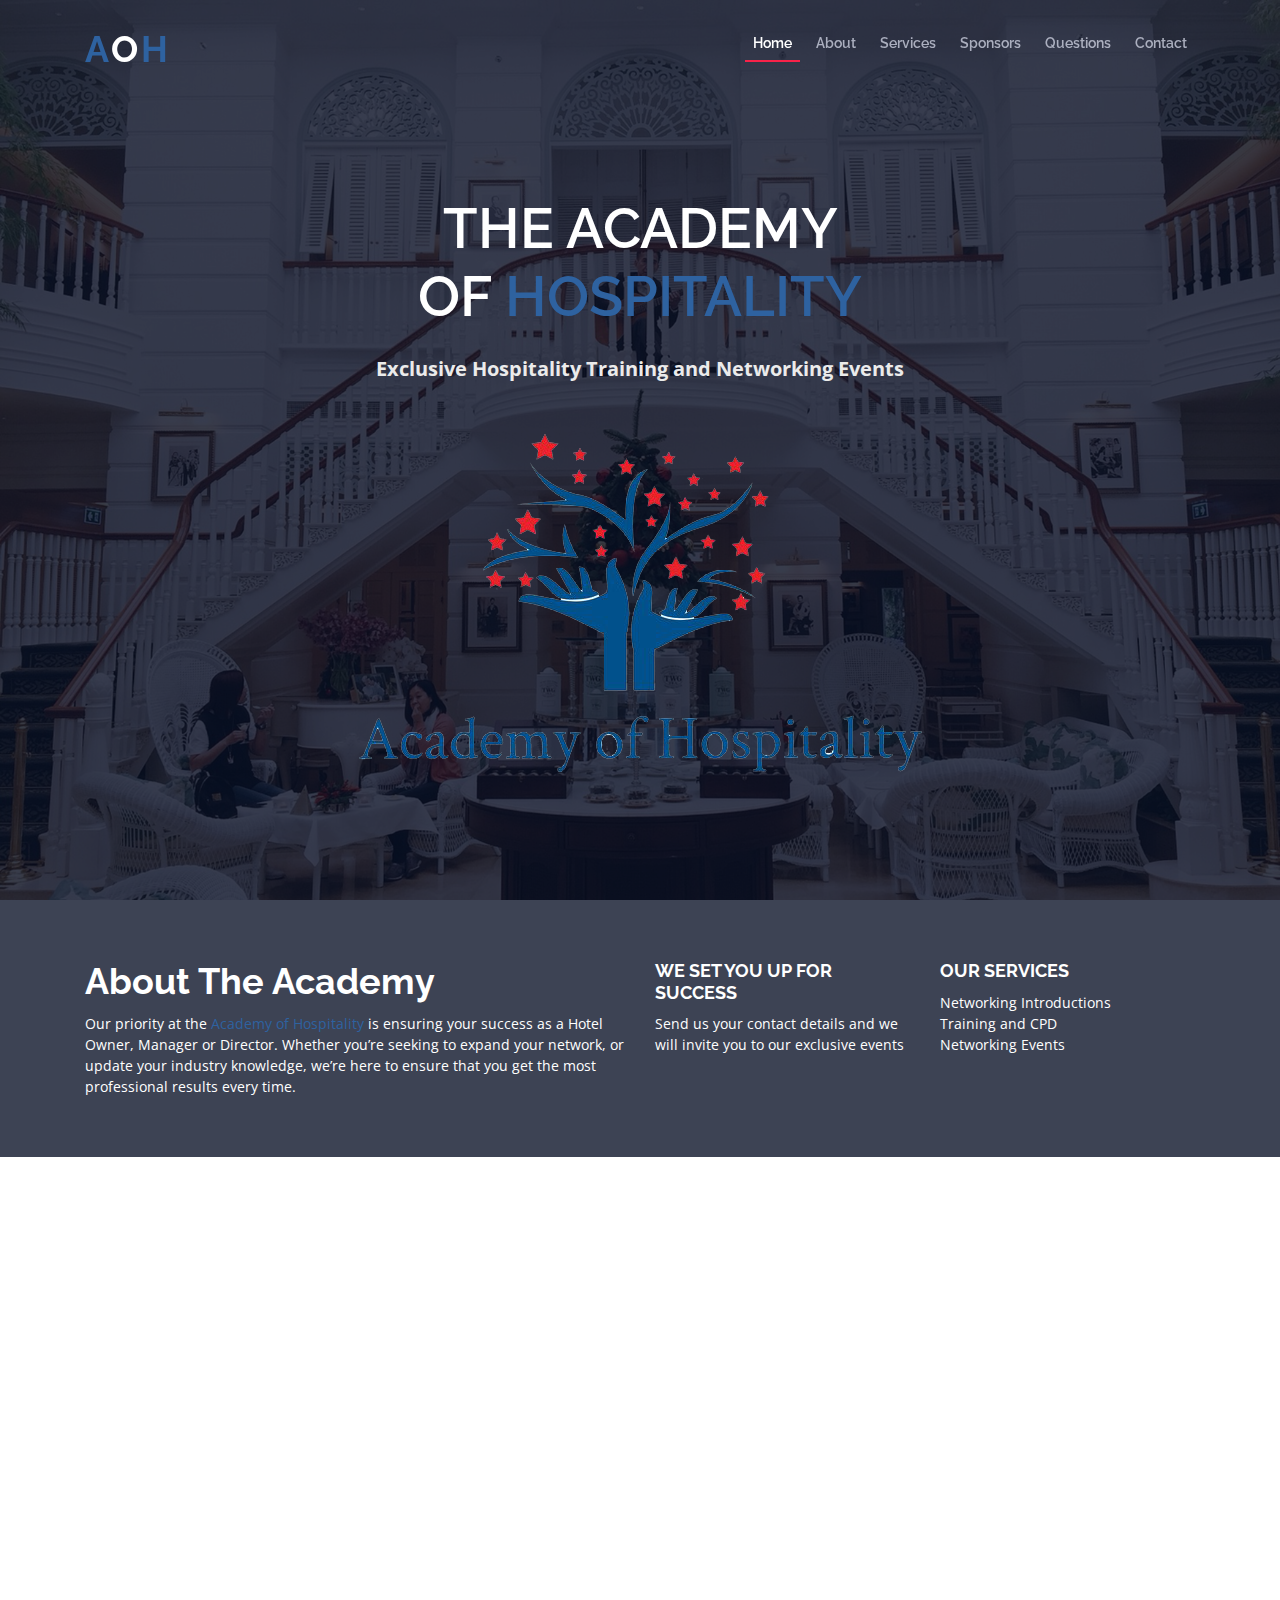
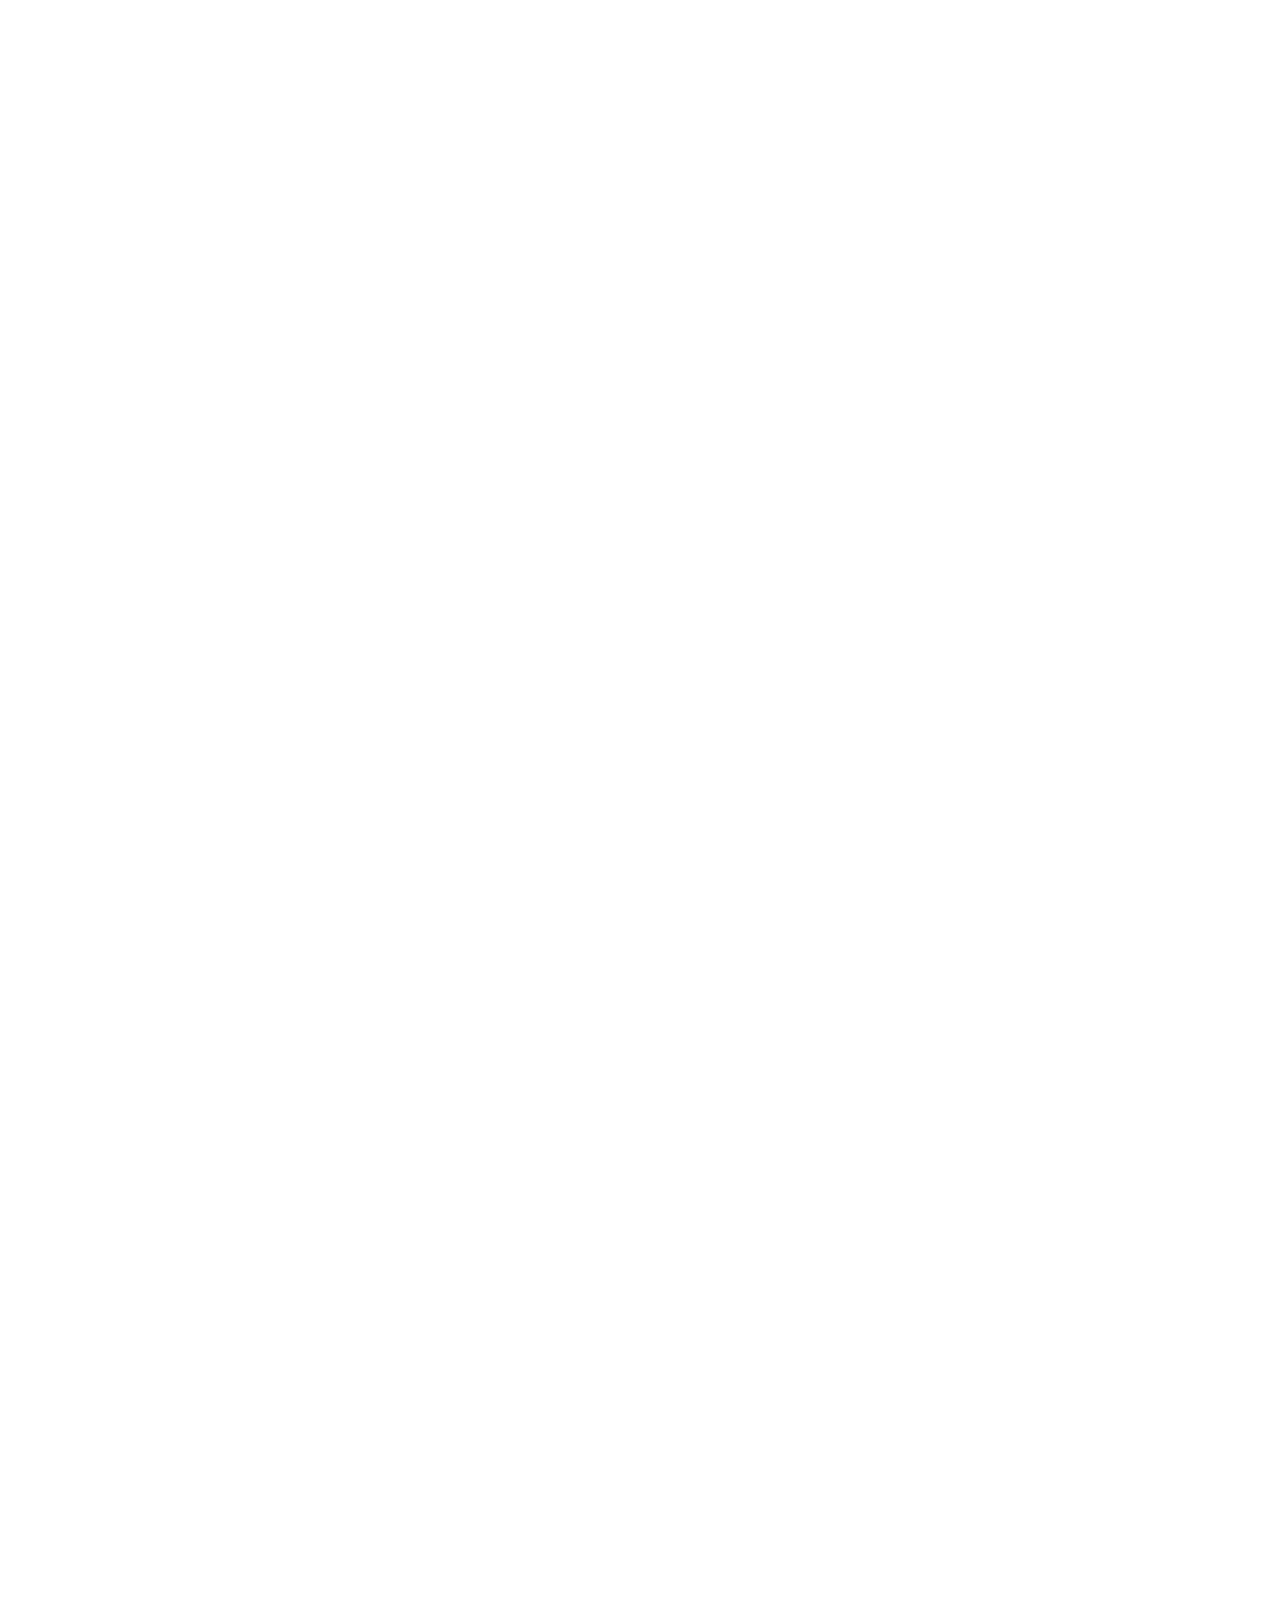
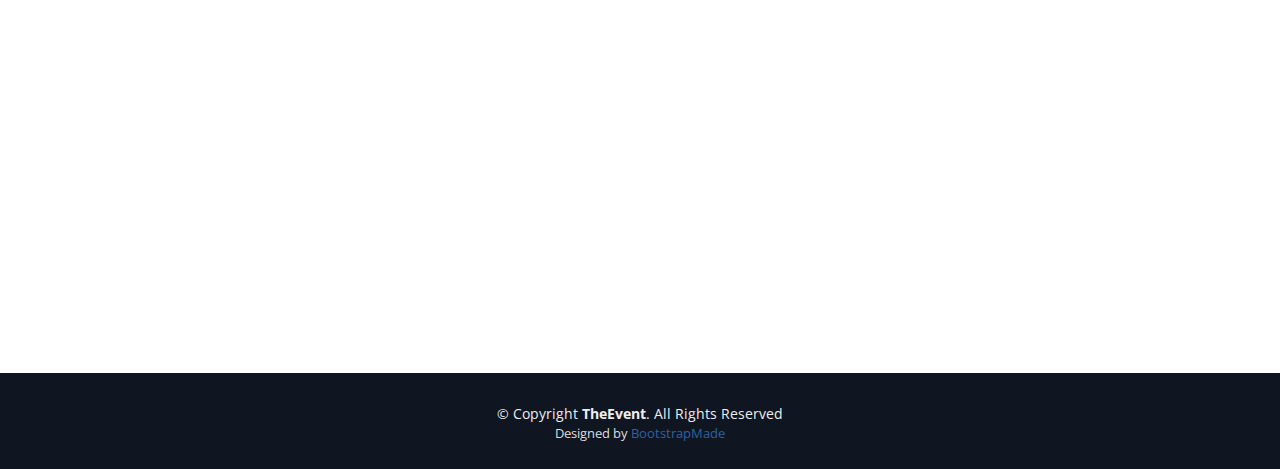
==== commit d31f9ace: "colour changes" ====
--- a/index.html
+++ b/index.html
@@ -3,7 +3,7 @@
 
 <head>
   <meta charset="utf-8">
-  <title>TheEvent - Bootstrap Event Template</title>
+  <title>Academy of Hospitality</title>
   <meta content="width=device-width, initial-scale=1.0" name="viewport">
   <meta content="" name="keywords">
   <meta content="" name="description">
@@ -69,8 +69,7 @@
     <div class="intro-container wow fadeIn">
       <h1 class="mb-4 pb-0">The Academy<br>of <span>Hospitality</span></h1>
       <p class="mb-4 pb-0">Exclusive Hospitality Training and Networking Events</p>
-      <a href="https://www.youtube.com/watch?v=jDDaplaOz7Q" class="venobox play-btn mb-4" data-vbtype="video"
-        data-autoplay="true"></a>
+      <img src="img/400dpiLogo.png" >
     </div>
   </section>
 
@@ -84,7 +83,7 @@
         <div class="row">
           <div class="col-lg-6">
             <h2>About The Academy</h2>
-            <p>Our priority at the <span style="color:#F5274D;">Academy of Hospitality</span> is ensuring your success as a Hotel Owner, Manager or Director. Whether you’re seeking to expand your network, or update your industry knowledge, we’re here to ensure that you get the most professional results every time. </p>
+            <p>Our priority at the <span style="color:#2E62A0;">Academy of Hospitality</span> is ensuring your success as a Hotel Owner, Manager or Director. Whether you’re seeking to expand your network, or update your industry knowledge, we’re here to ensure that you get the most professional results every time. </p>
           </div>
           <div class="col-lg-3">
             <h3>We set you up for success</h3>
@@ -117,9 +116,6 @@
                 <p>For growing your professional network</p>
                 <div class="social">
                   <a href=""><i class="fa fa-twitter"></i></a>
-                  <a href=""><i class="fa fa-facebook"></i></a>
-                  <a href=""><i class="fa fa-google-plus"></i></a>
-                  <a href=""><i class="fa fa-linkedin"></i></a>
                 </div>
               </div>
             </div>
@@ -132,9 +128,6 @@
                 <p>Get all the certifications you need</p>
                 <div class="social">
                   <a href=""><i class="fa fa-twitter"></i></a>
-                  <a href=""><i class="fa fa-facebook"></i></a>
-                  <a href=""><i class="fa fa-google-plus"></i></a>
-                  <a href=""><i class="fa fa-linkedin"></i></a>
                 </div>
               </div>
             </div>
@@ -147,9 +140,6 @@
                 <p>Consolidate your connections</p>
                 <div class="social">
                   <a href=""><i class="fa fa-twitter"></i></a>
-                  <a href=""><i class="fa fa-facebook"></i></a>
-                  <a href=""><i class="fa fa-google-plus"></i></a>
-                  <a href=""><i class="fa fa-linkedin"></i></a>
                 </div>
               </div>
             </div>
--- a/css/style.css
+++ b/css/style.css
@@ -16,14 +16,14 @@
 }
 
 a {
-  color: #f82249;
+  color: #2E62A0;
   transition: 0.5s;
 }
 
 a:hover,
 a:active,
 a:focus {
-  color: #f8234a;
+  color: #2E62A0;
   outline: none;
   text-decoration: none;
 }
@@ -72,7 +72,7 @@
 .back-to-top {
   position: fixed;
   display: none;
-  background: #f82249;
+  background: #2E62A0;
   color: #fff;
   width: 40px;
   height: 40px;
@@ -89,13 +89,13 @@
 }
 
 .back-to-top:focus {
-  background: #e0072f;
+  background: #2E62A0;
   color: #fff;
   outline: none;
 }
 
 .back-to-top:hover {
-  background: #e0072f;
+  background: #2E62A0;
   color: #fff;
 }
 
@@ -175,7 +175,7 @@
 }
 
 #header #logo h1 span {
-  color: #f82249;
+  color: #2E62A0;
 }
 
 #header #logo h1 a,
@@ -302,10 +302,10 @@
 
 .nav-menu li.buy-tickets a {
   color: #fff;
-  background: #f82249;
+  background: #2E62A0;
   padding: 7px 22px;
   border-radius: 50px;
-  border: 2px solid #f82249;
+  border: 2px solid #2E62A0;
   transition: all ease-in-out 0.3s;
   font-weight: 500;
   margin-left: 8px;
@@ -346,7 +346,7 @@
 }
 
 .nav-menu ul li:hover > a {
-  background: #f82249;
+  background: #2E62A0;
   color: #fff;
 }
 
@@ -413,7 +413,7 @@
 }
 
 #mobile-nav ul li a:hover {
-  color: #f82249;
+  color: #2E62A0;
 }
 
 #mobile-nav ul li li {
@@ -430,11 +430,11 @@
 }
 
 #mobile-nav ul .menu-has-children i.fa-chevron-up {
-  color: #f82249;
+  color: #2E62A0;
 }
 
 #mobile-nav ul .menu-item-active {
-  color: #f82249;
+  color: #2E62A0;
 }
 
 #mobile-body-overly {
@@ -521,7 +521,7 @@
 }
 
 #intro h1 span {
-  color: #f82249;
+  color: #2E62A0;
 }
 
 #intro p {
@@ -533,7 +533,7 @@
 #intro .play-btn {
   width: 94px;
   height: 94px;
-  background: radial-gradient(#f82249 50%, rgba(101, 111, 150, 0.15) 52%);
+  background: radial-gradient(#2E62A0 50%, rgba(101, 111, 150, 0.15) 52%);
   border-radius: 50%;
   display: block;
   position: relative;
@@ -580,7 +580,7 @@
 }
 
 #intro .play-btn:hover::after {
-  border-left: 15px solid #f82249;
+  border-left: 15px solid #2E62A0;
   -webkit-transform: scale(20);
   transform: scale(20);
 }
@@ -618,11 +618,11 @@
   color: #fff;
   -webkit-animation-delay: 0.8s;
   animation-delay: 0.8s;
-  border: 2px solid #f82249;
+  border: 2px solid #2E62A0;
 }
 
 #intro .about-btn:hover {
-  background: #f82249;
+  background: #2E62A0;
   color: #fff;
 }
 
@@ -746,7 +746,7 @@
 }
 
 #speakers .speaker .details a:hover {
-  color: #f82249;
+  color: #2E62A0;
 }
 
 #speakers .speaker:hover .details {
@@ -781,7 +781,7 @@
 }
 
 #speakers-details .details .social a:hover {
-  background: #f82249;
+  background: #2E62A0;
   color: #fff;
 }
 
@@ -826,7 +826,7 @@
 }
 
 #schedule .nav-tabs a.active {
-  background-color: #f82249;
+  background-color: #2E62A0;
   color: #fff;
 }
 
@@ -999,7 +999,7 @@
 }
 
 #hotels a:hover {
-  color: #f82249;
+  color: #2E62A0;
 }
 
 #hotels .stars {
@@ -1049,7 +1049,7 @@
 }
 
 #gallery .owl-dot.active {
-  background-color: #f82249;
+  background-color: #2E62A0;
 }
 
 #gallery .gallery-carousel .owl-stage-outer {
@@ -1057,7 +1057,7 @@
 }
 
 #gallery .gallery-carousel .center {
-  border: 6px solid #f82249;
+  border: 6px solid #2E62A0;
   margin: -10px;
   box-sizing: content-box;
   padding: 4px;
@@ -1146,7 +1146,7 @@
 }
 
 #faq #faq-list a.collapse {
-  color: #f82249;
+  color: #2E62A0;
 }
 
 #faq #faq-list a.collapsed {
@@ -1208,7 +1208,7 @@
 }
 
 #subscribe button:hover {
-  background: #e0072f;
+  background: #2E62A0;
 }
 
 /*--------------------------------------------------------------
@@ -1259,13 +1259,13 @@
   border-radius: 50px;
   padding: 10px 40px;
   transition: all 0.2s;
-  background-color: #f82249;
+  background-color: #2E62A0;
   border: 0;
   color: #fff;
 }
 
 #buy-tickets .card .btn:hover {
-  background-color: #e0072f;
+  background-color: #2E62A0;
 }
 
 #buy-tickets #buy-ticket-modal input,
@@ -1278,13 +1278,13 @@
   border-radius: 50px;
   padding: 10px 40px;
   transition: all 0.2s;
-  background-color: #f82249;
+  background-color: #2E62A0;
   border: 0;
   color: #fff;
 }
 
 #buy-tickets #buy-ticket-modal .btn:hover {
-  background-color: #e0072f;
+  background-color: #2E62A0;
 }
 
 /*--------------------------------------------------------------
@@ -1304,7 +1304,7 @@
   font-size: 48px;
   display: inline-block;
   margin-bottom: 10px;
-  color: #f82249;
+  color: #2E62A0;
 }
 
 #contact .contact-info address,
@@ -1326,7 +1326,7 @@
 }
 
 #contact .contact-info a:hover {
-  color: #f82249;
+  color: #2E62A0;
 }
 
 #contact .contact-address,
@@ -1336,8 +1336,8 @@
 }
 
 #contact .form #sendmessage {
-  color: #f82249;
-  border: 1px solid #f82249;
+  color: #2E62A0;
+  border: 1px solid #2E62A0;
   display: none;
   text-align: center;
   padding: 15px;
@@ -1346,9 +1346,9 @@
 }
 
 #contact .form #errormessage {
-  color: red;
+  color: #2E62A0;
   display: none;
-  border: 1px solid red;
+  border: 1px solid #2E62A0;
   text-align: center;
   padding: 15px;
   font-weight: 600;
@@ -1362,7 +1362,7 @@
 }
 
 #contact .form .validation {
-  color: red;
+  color: #2E62A0;
   display: none;
   margin: 0 0 20px;
   font-weight: 400;
@@ -1378,7 +1378,7 @@
 }
 
 #contact .form button[type="submit"] {
-  background: #f82249;
+  background: #2E62A0;
   border: 0;
   padding: 10px 40px;
   color: #fff;
@@ -1388,7 +1388,7 @@
 }
 
 #contact .form button[type="submit"]:hover {
-  background: #e0072f;
+  background: #2E62A0;
 }
 
 /*--------------------------------------------------------------
@@ -1450,7 +1450,7 @@
 }
 
 #footer .footer-top .social-links a:hover {
-  background: #f82249;
+  background: #2E62A0;
   color: #fff;
 }
 
@@ -1461,7 +1461,7 @@
   text-transform: uppercase;
   position: relative;
   padding-bottom: 12px;
-  border-bottom: 2px solid #f82249;
+  border-bottom: 2px solid #2E62A0;
 }
 
 #footer .footer-top .footer-links {
@@ -1476,7 +1476,7 @@
 
 #footer .footer-top .footer-links ul i {
   padding-right: 5px;
-  color: #f82249;
+  color: #2E62A0;
   font-size: 18px;
 }
 
@@ -1494,7 +1494,7 @@
 }
 
 #footer .footer-top .footer-links ul a:hover {
-  color: #f82249;
+  color: #2E62A0;
 }
 
 #footer .footer-top .footer-contact {
@@ -1516,7 +1516,7 @@
 }
 
 #footer .footer-top .footer-newsletter input[type="submit"] {
-  background: #f82249;
+  background: #2E62A0;
   border: 0;
   width: 35%;
   padding: 6px 0;
@@ -1527,7 +1527,7 @@
 }
 
 #footer .footer-top .footer-newsletter input[type="submit"]:hover {
-  background: #e0072f;
+  background: #2E62A0;
 }
 
 #footer .copyright {
